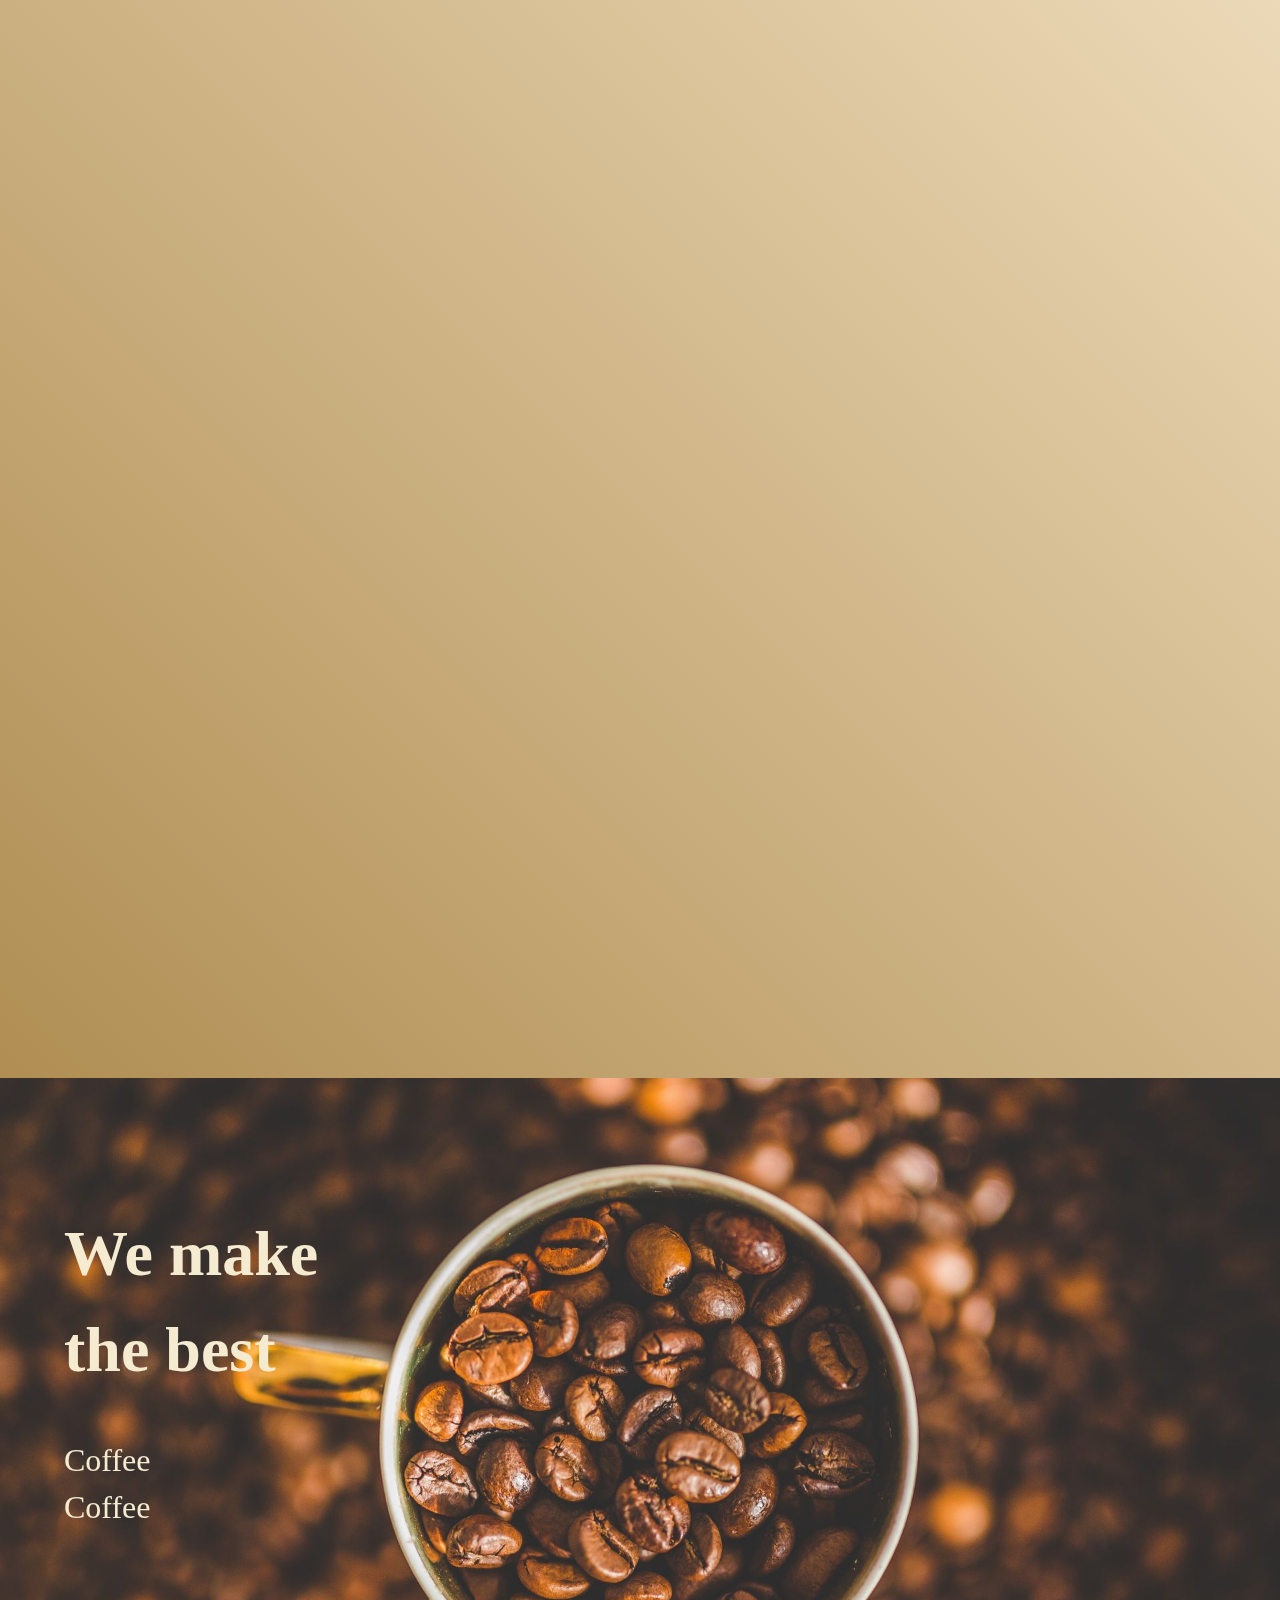
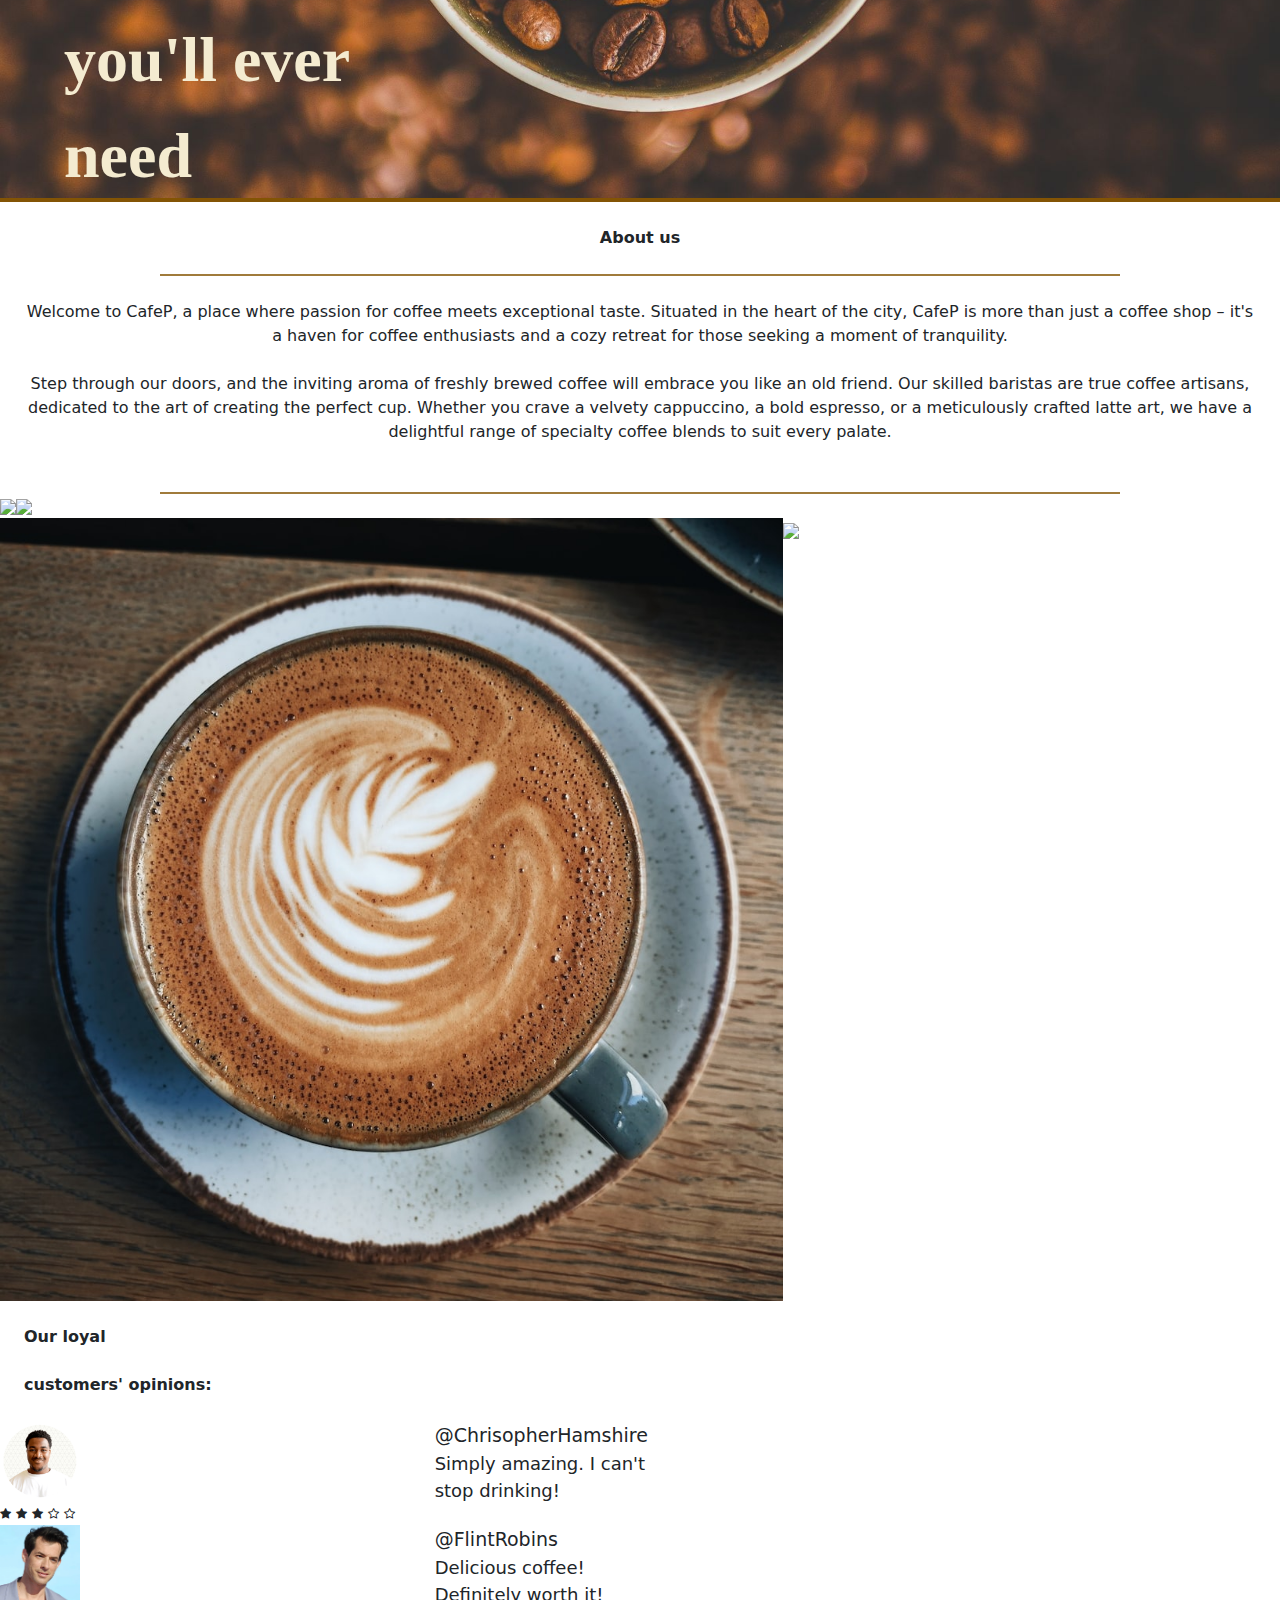
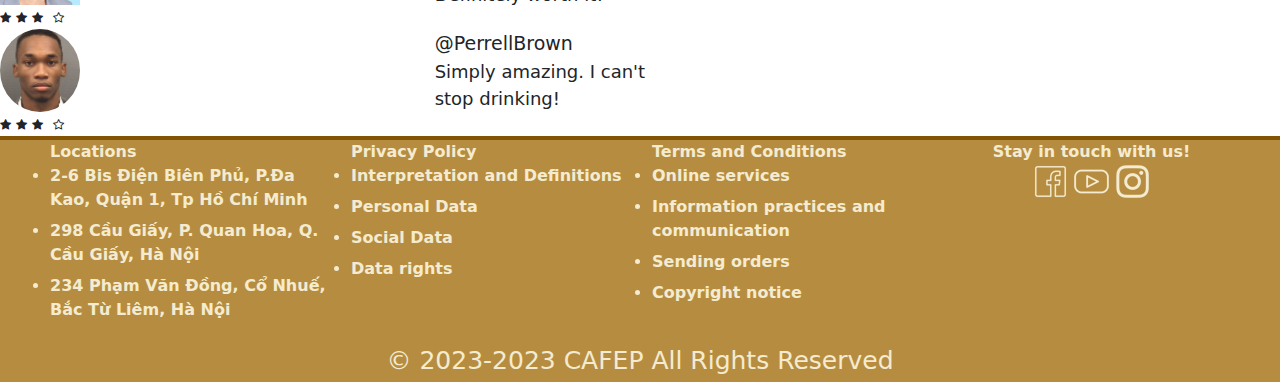
==== index.html @ 8367433a "Update index.html" ====
<!DOCTYPE html>
<html lang="en">
<head>
    <meta charset="UTF-8">
    <meta name="viewport" content="width=device-width, initial-scale=1.0">
    <link href="https://cdn.jsdelivr.net/npm/bootstrap@5.3.0/dist/css/bootstrap.min.css" rel="stylesheet" integrity="sha384-9ndCyUaIbzAi2FUVXJi0CjmCapSmO7SnpJef0486qhLnuZ2cdeRhO02iuK6FUUVM" crossorigin="anonymous">
    <link rel="stylesheet" href="https://cdn.jsdelivr.net/npm/bootstrap@5.0.0/dist/css/bootstrap.min.css">
    <link rel="stylesheet" href="style.css">
    <link rel="stylesheet" href="https://cdnjs.cloudflare.com/ajax/libs/font-awesome/4.7.0/css/font-awesome.min.css">
    <title>Document</title>
</head>
<body>
    <script src="https://cdn.jsdelivr.net/npm/bootstrap@5.3.0/dist/js/bootstrap.bundle.min.js" integrity="sha384-geWF76RCwLtnZ8qwWowPQNguL3RmwHVBC9FhGdlKrxdiJJigb/j/68SIy3Te4Bkz" crossorigin="anonymous"></script>
    <img src="images/angryimg.png" id="bg">
    <nav class="navbar navbar-expand-lg" style="font-family:Arial, Helvetica, sans-serif">
        <div class="container-fluid">
          <a class="navbar-brand" href="#"><img class="img-fluid" src="images\navlogo.png" style="margin-left:-15px;"></a>
          <button class="navbar-toggler" type="button" data-bs-toggle="collapse" data-bs-target="#navbarSupportedContent" aria-controls="navbarSupportedContent" aria-expanded="false" aria-label="Toggle navigation" style="box-shadow:none;">
            <span><img class="img-fluid" src="images\showmore.png"></span> 
          </button>
          <div class="collapse navbar-collapse" id="navbarSupportedContent">
            <ul class="navbar-nav me-auto mb-2 mb-lg-0">
              <li class="nav-item">
                <a class="nav-link active fw-semibold" aria-current="page" href="#" style="color:#F4EBD0">Home</a>
              </li>
              <li class="nav-item dropdown">
                <a style="color:#F4EBD0" class="nav-link dropdown-toggle active fw-semibold" href="#" role="button" data-bs-toggle="dropdown" aria-expanded="false">
                  Menu
                </a>
                <ul class="dropdown-menu" style="background-color:#B68D40;">
                  <li><a class="dropdown-item fw-semibold" href="#" style="color:#F4EBD0">Coffee</a></li>
                  <li><a class="dropdown-item fw-semibold" href="#" style="color:#F4EBD0">Juice</a></li>
                  <li><a class="dropdown-item fw-semibold" href="#" style="color:#F4EBD0">Bread</a></li>
                  <li><a class="dropdown-item fw-semibold" href="#" style="color:#F4EBD0">Dessert</a></li>
                </ul>
              </li>
              <li class="nav-item">
                <a class="nav-link active fw-semibold" aria-current="page" href="#" style="color:#F4EBD0">App</a>
              </li>
              <li class="nav-item">
                <a class="nav-link active fw-semibold" aria-current="page" href="#" style="color:#cffcc1">Charity</a>
              </li>
              <li class="nav-item">
                <a class="nav-link active fw-semibold" aria-current="page" href="#" style="color:#F4EBD0">Account</a>
              </li>
            </ul>
            <form class="d-flex" role="search">
              <input class="form-control me-2 mw-100" style="background-color:#F4EBD0;" type="search" placeholder="Search for drinks, juice, ..." aria-label="Search">
              <button class="btn fw-semibold" style="background-color:#D6AD60;" type="submit">Go </button>
            </form>
          </div>
        </div>
    </nav>
    <div>
      <div id="carouselExampleAutoplaying" style="border-bottom-color:#835404;border-bottom-width:4px;border-bottom-style:solid;z-index:2;margin-top:-6%" class="carousel carousel-fade slide mx-auto" data-bs-ride="carousel">
        <div class="carousel-inner position-relative">
          <div class="position-absolute fw-bold" style="margin-top:10%;;margin-bottom:10px;margin-left:5%;font-family:'Times New Roman', Times, serif;font-size:5vw;color:#F4EBD0;z-index:2">
              <div>We make</div>
              <div style="margin-bottom:15%">the best</div>    
                <div class="coffeetext">
                  <h2>Coffee</h2>
                  <h2>Coffee</h2>
                </div>
              <div style="margin-top:30%;">you'll ever</div>
              <div>need</div>     
          </div>
          <div class="carousel-item active">
            <img src="images\coffee1.jpg" class="d-block w-100">
          </div>
          <div class="carousel-item">
            <img src="images\coffee2.jpg" class="d-block w-100">
          </div>
          <div class="carousel-item">
            <img src="images\coffee3.jpg" class="d-block w-100">
          </div>
          <div class="carousel-item">
            <img src="images\coffee4.jpg" class="d-block w-100">
          </div>
        </div>
        <button class="carousel-control-prev" style="visibility:hidden;" type="button" data-bs-target="#carouselExampleAutoplaying" data-bs-slide="prev">
          <span class="carousel-control-prev-icon" aria-hidden="true"></span>
          <span class="visually-hidden">Previous</span>
        </button>
        <button class="carousel-control-next" style="visibility:hidden;" type="button" data-bs-target="#carouselExampleAutoplaying" data-bs-slide="next">
          <span class="carousel-control-next-icon" aria-hidden="true"></span>
          <span class="visually-hidden">Next</span>
        </button>
      </div>
      <div class="introrow">
          <div class="introtext">
            <div class="m-4 fw-semibold text-center introaboutheader">About us</div>
            <div class="w-75 mx-auto" style="background-color:#a07b3b;height:2px;"></div>
            <div class="m-4 text-center introabouttext"> 
              Welcome to CafeP, a place where passion for coffee meets exceptional taste. Situated in the heart of the city, CafeP is more than just a coffee shop – it's a haven for coffee enthusiasts and a cozy retreat for those seeking a moment of tranquility.<br><br>
              Step through our doors, and the inviting aroma of freshly brewed coffee will embrace you like an old friend. Our skilled baristas are true coffee artisans, dedicated to the art of creating the perfect cup. Whether you crave a velvety cappuccino, a bold espresso, or a meticulously crafted latte art, we have a delightful range of specialty coffee blends to suit every palate.<br><br>
            </div>
            <div class="w-75 mx-auto" style="background-color:#a07b3b;height:2px;"></div>
          </div>
          <div class="radio-btns" role="radiogroup">
            <div class="radiorow">
              <div style="display:flex;flex-direction:row;">
                <div class="radio-btns__btn" role="radio" aria-checked="false" tabindex="-1" aria-label="Select image one">
                  <img src="https://www.acouplecooks.com/wp-content/uploads/2021/08/Cafe-Au-Lait-001s.jpg">
                </div>    
                <div class="radio-btns__btn" role="radio" aria-checked="false" tabindex="-1" aria-label="Select image two">
                  <img src="https://soomfoods.com/cdn/shop/articles/20220922180225-blog-20post-20template-20-3_1600x.jpg?v=1686597183" style="width:783px">
                </div>
              </div>
              <div style="display:flex;flex-direction:row;">
                 <div class="radio-btns__btn" role="radio" aria-checked="false" tabindex="-1" aria-label="Select image three">
                  <img src="images\coffee10.png" style="width:783px">
                </div>
                <div class="radio-btns__btn" role="radio" aria-checked="false" tabindex="-1" aria-label="Select image one">
                  <img src="https://media-cdn.tripadvisor.com/media/photo-m/1280/13/96/14/c6/photo0jpg.jpg" style="width:783px">
                </div>
              </div>
            </div>
          </div>  
      </div>
      <div class="reviews">
        <div class="m-4 fw-semibold text-start reviewheader">Our loyal</div>
        <div class="m-4 fw-semibold text-start reviewheader">customers' opinions:</div>
        <div class="reviewexampletab">
          <div class="reviewexample">
            <div class="row">
              <div class="col-4">
                <img src="images/pfp1.png" style="width:80px;">
                <div>
                  <span class="fa fa-star checked" style="font-size:12px;"></span>
                  <span class="fa fa-star checked" style="font-size:12px;"></span>
                  <span class="fa fa-star checked" style="font-size:12px;"></span>
                  <span class="fa fa-star-o" style="font-size:12px;"></span>
                  <span class="fa fa-star-o" style="font-size:12px;"></span>
                  <div class="fw-bold"></div>
                </div>
              </div>
              <div class="col-5">
                <div style="font-size:19px;">@ChrisopherHamshire</div>
                <div style="font-size:18px;">Simply amazing. I can't</div>
                <div style="font-size:18px;"> stop drinking!</div>
              </div>
            </div>
          </div>
          <div class="reviewexample">
            <div class="row">
              <div class="col-4">
                <img src="images/pfp3.webp" style="width:80px;">
                <div>
                  <span class="fa fa-star checked" style="font-size:12px;"></span>
                  <span class="fa fa-star checked" style="font-size:12px;"></span>
                  <span class="fa fa-star checked" style="font-size:12px;"></span>
                  <span class="fa fa-star-checked" style="font-size:12px;"></span>
                  <span class="fa fa-star-o" style="font-size:12px;"></span>
                  <div class="fw-bold"></div>
                </div>
              </div>
              <div class="col-5">
                <div style="font-size:19px;">@FlintRobins</div>
                <div style="font-size:18px;">Delicious coffee!</div>
                <div style="font-size:18px;">Definitely worth it!</div>
              </div>
            </div>
          </div>
          <div class="reviewexample">
            <div class="row">
              <div class="col-4">
                <img src="images/pfp2.png" class="rounded-circle" style="width:80px;">
                <div>
                  <span class="fa fa-star checked" style="font-size:12px;"></span>
                  <span class="fa fa-star checked" style="font-size:12px;"></span>
                  <span class="fa fa-star checked" style="font-size:12px;"></span>
                  <span class="fa fa-star-checked" style="font-size:12px;"></span>
                  <span class="fa fa-star-o" style="font-size:12px;"></span>
                  <div class="fw-bold"></div>
                </div>
              </div>
              <div class="col-5">
                <div style="font-size:19px;">@PerrellBrown</div>
                <div style="font-size:18px;">Simply amazing. I can't</div>
                <div style="font-size:18px;"> stop drinking!</div>
              </div>
            </div>
          </div>
        </div>       
      </div>
    </div>
    <footer style="border-top-color:#835404;border-top-width:4px;border-top-style:solid;padding:0 50px 0px;color:#F4EBD0;margin-top:auto;background-color:#B68D40;">
      <div class="row fw-semibold">
            <div class="col-sm-3 col-md-3">
                <div class="footerheader">Locations</div>
                <div class="footertext">
                    <li>2-6 Bis Điện Biên Phủ, P.Đa Kao, Quận 1, Tp Hồ Chí Minh</li>
                    <li style="margin-top:7px;">298 Cầu Giấy, P. Quan Hoa, Q. Cầu Giấy, Hà Nội</li>
                    <li style="margin-top:7px;">234 Phạm Văn Đồng, Cổ Nhuế, Bắc Từ Liêm, Hà Nội</li>
                </div>
            </div>
            <div class="col-sm-3 col-md-3">
                <div>
                    <div class="footerheader">Privacy Policy</div> 
                    <div class="footertext">
                        <li>Interpretation and Definitions</li>
                        <li style="margin-top:7px;">Personal Data</li>
                        <li style="margin-top:7px;">Social Data</li>
                        <li style="margin-top:7px;">Data rights</li>
                    </div>
                </div>
            </div>
            <div class="col-sm-3 col-md-3">
                <div class="footerheader">Terms and Conditions</div>
                <div class="footertext">
                  <li>Online services</li>
                  <li style="margin-top:7px;">Information practices and communication</li>
                  <li style="margin-top:7px;">Sending orders</li>
                  <li style="margin-top:7px;">Copyright notice</li>
                </div>
            </div>
            <div class="col-sm-3 col-md-3 text-center">
                <div class="footerheader" id="socials">Stay in touch with us!</div> 
                <div class="socialicons">
                  <a href="#"><img src="images\facebook.png"></a>
                  <a href="#"><img src="images\youtube.png"></a>
                  <a href="#"><img src="images\instagram.png">     </a>             
                </div>
            </div>
      </div>
      <div class="text-center footerheader" style="height:40px;margin-top:20px;font-size:25px;">
        © 2023-2023 CAFEP All Rights Reserved
      </div>
    </footer>
</body>
</html>
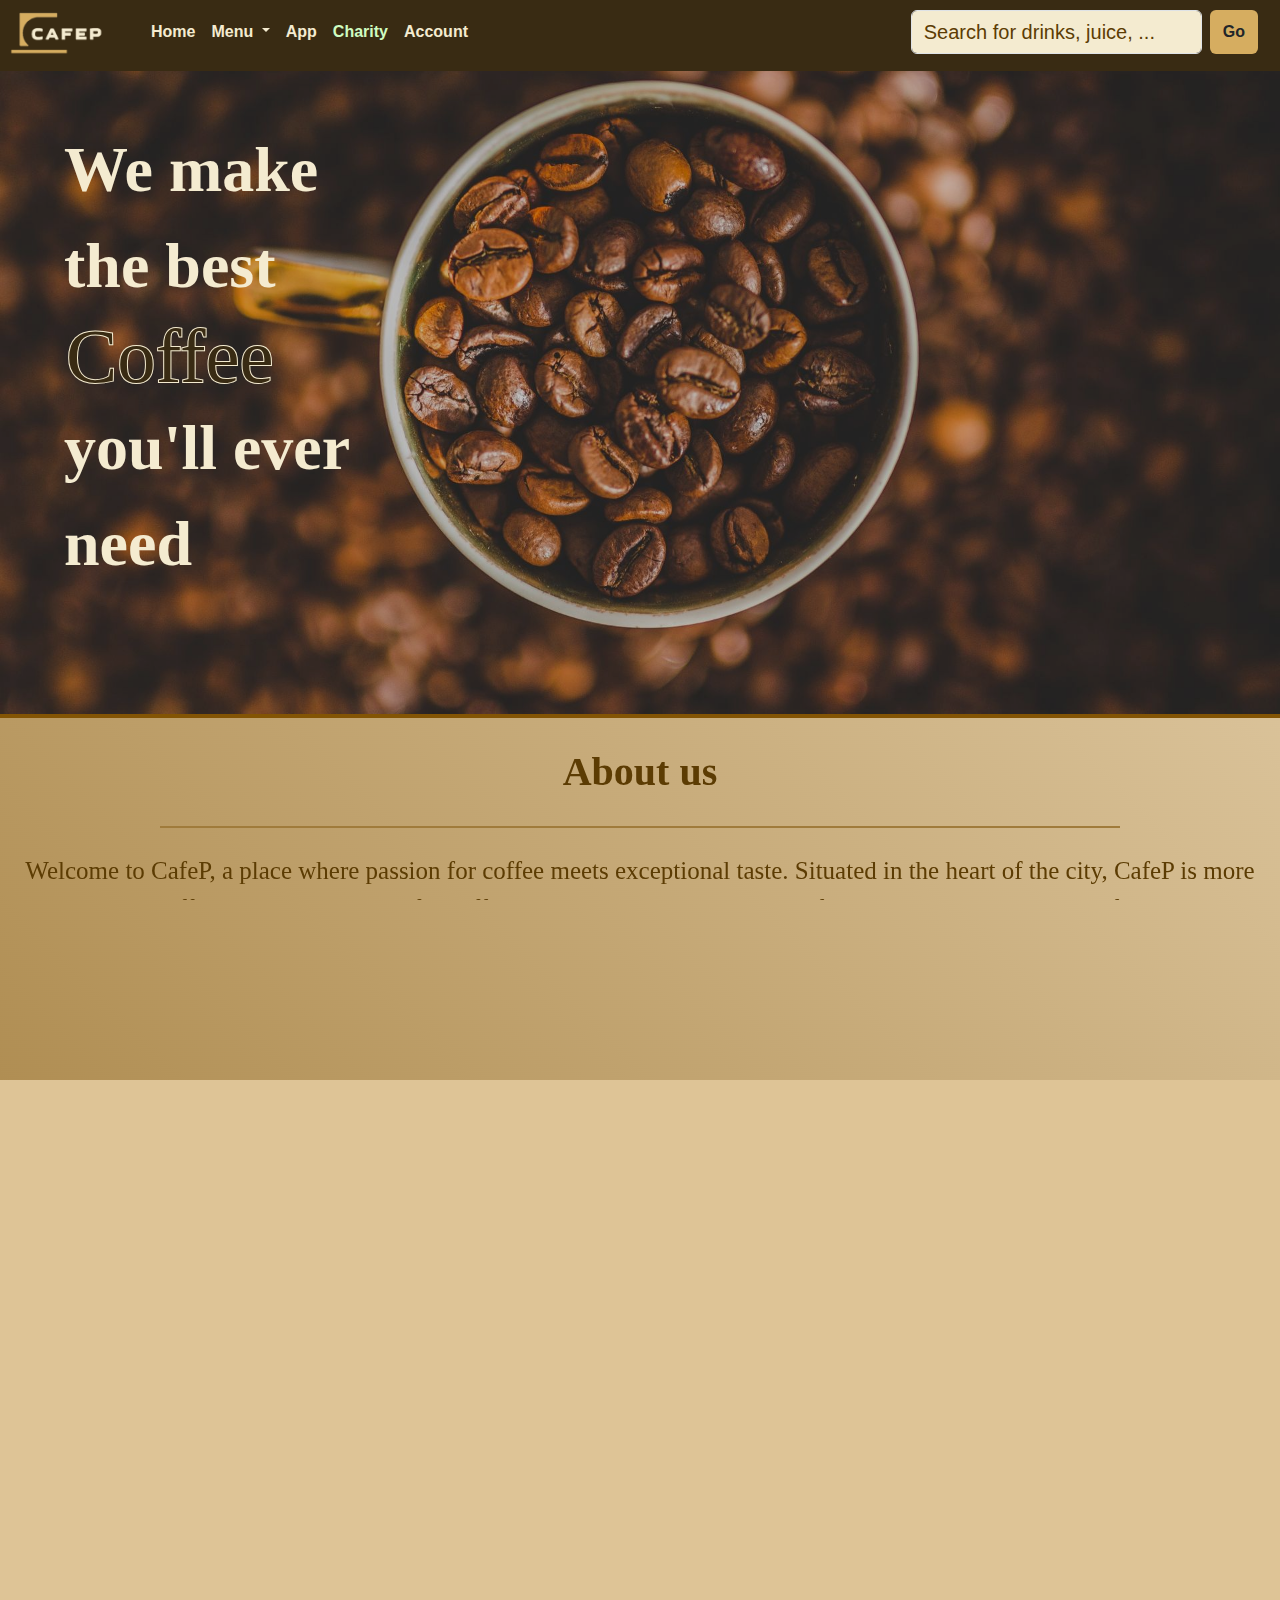
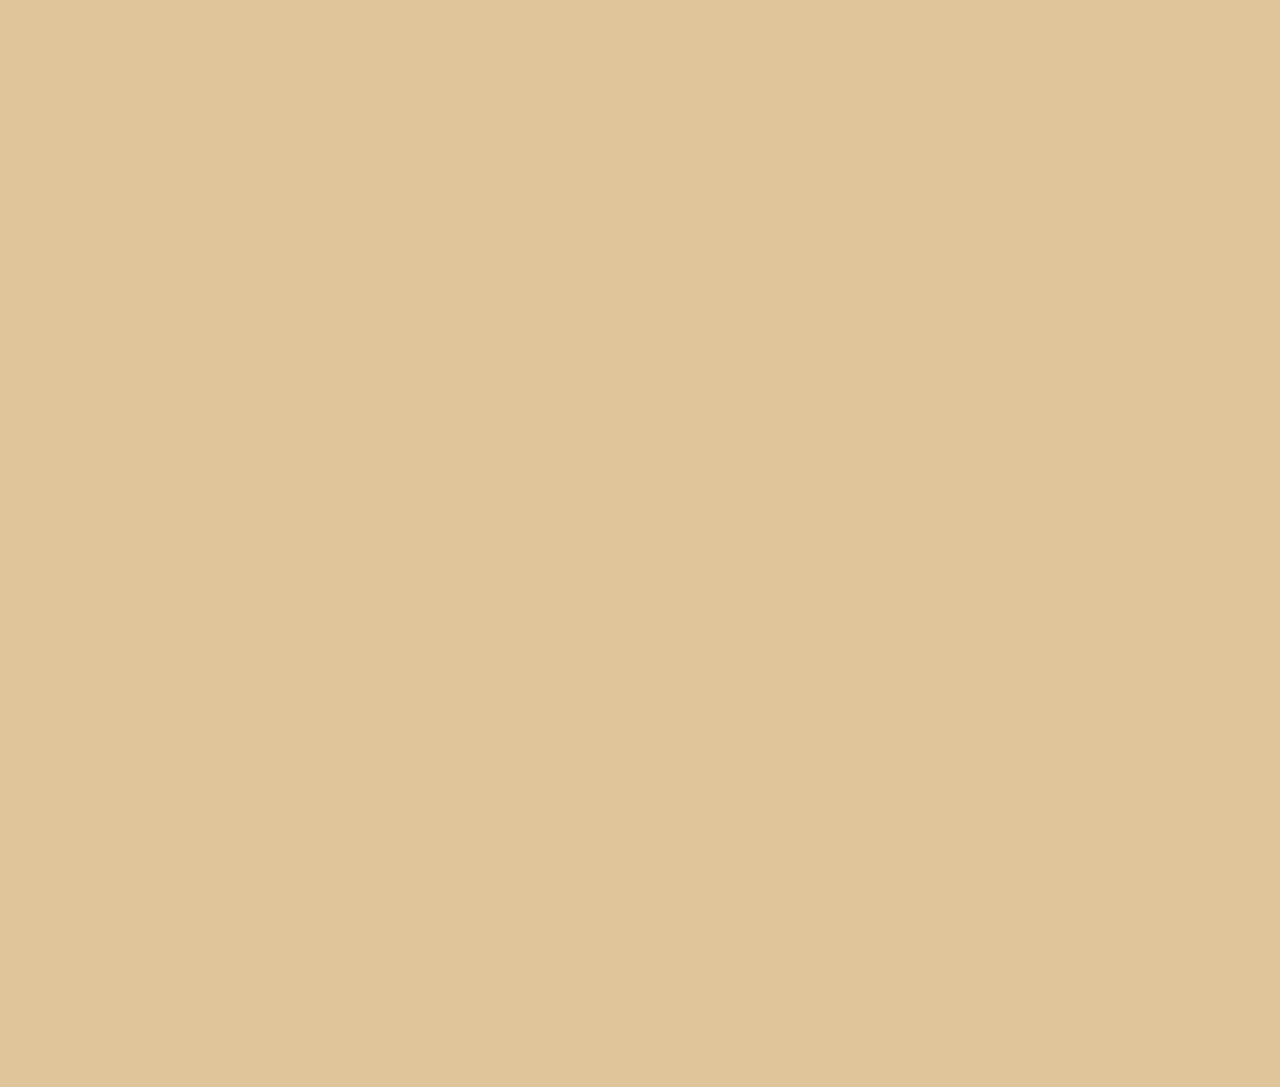
==== commit 59ffde5f: "modified index.html and style.css" ====
--- a/index.html
+++ b/index.html
@@ -118,70 +118,98 @@
           </div>  
       </div>
       <div class="reviews">
-        <div class="m-4 fw-semibold text-start reviewheader">Our loyal</div>
-        <div class="m-4 fw-semibold text-start reviewheader">customers' opinions:</div>
-        <div class="reviewexampletab">
-          <div class="reviewexample">
+        <div class="m-4 mb-5 fw-semibold text-center reviewheader">Our loyal customers' opinions:</div>
+        <div class="row gx-5 ms-3 me-3 gy-3">
+          <div class="col-sm-4">
+            <div class="reviewexample">
+              <div class="row">
+                <div class="col-3 text-center">
+                  <img src="images/pfp1.png" class="rounded-cirlce img-fluid">
+                  <div>
+                    <span class="fa fa-star checked" style="font-size:12px;"></span>
+                    <span class="fa fa-star checked" style="font-size:12px;"></span>
+                    <span class="fa fa-star checked" style="font-size:12px;"></span>
+                    <span class="fa fa-star-o" style="font-size:12px;"></span>
+                    <span class="fa fa-star-o" style="font-size:12px;"></span>
+                    <div class="fw-bold"></div>
+                  </div>
+                </div>
+                <div class="col-9 me-auto reviewinfo">
+                  <div class="font-size:19px;">@ChrisopherHamshire</div>
+                  <div style="font-size:18px;">Simply amazing. I can't stop drinking!</div>
+                </div>
+              </div>
+            </div>
+          </div>
+          <div class="col-sm-4">
+            <div class="reviewexample">
+              <div class="row">
+                <div class="col-3 text-center">
+                  <img src="images/pfp3.webp" class="rounded-circle img-fluid" style="width:80px;">
+                  <div>
+                    <span class="fa fa-star checked" style="font-size:12px;"></span>
+                    <span class="fa fa-star checked" style="font-size:12px;"></span>
+                    <span class="fa fa-star checked" style="font-size:12px;"></span>
+                    <span class="fa fa-star checked" style="font-size:12px;"></span>
+                    <span class="fa fa-star-o" style="font-size:12px;"></span>
+                    <div class="fw-bold"></div>
+                  </div>
+                </div>
+                <div class="col-9 me-auto reviewinfo">
+                  <div style="font-size:19px;">@FlintRobins</div>
+                  <div style="font-size:18px;">Delicious coffee! Definitely worth it!</div>
+                </div>
+              </div>
+            </div>
+          </div>
+          <div class="col-sm-4">
+            <div class="reviewexample">
+              <div class="row">
+                <div class="col-3 text-center">
+                  <img src="images/pfp2.png" class="rounded-circle img-fluid" style="width:80px;">
+                  <div>
+                    <span class="fa fa-star checked" style="font-size:12px;"></span>
+                    <span class="fa fa-star checked" style="font-size:12px;"></span>
+                    <span class="fa fa-star checked" style="font-size:12px;"></span>
+                    <span class="fa fa-star checked" style="font-size:12px;"></span>
+                    <span class="fa fa-star-o" style="font-size:12px;"></span>
+                    <div class="fw-bold"></div>
+                  </div>
+                </div>
+                <div class="col-9 me-auto reviewinfo">
+                  <div style="font-size:19px;">@PerrellBrown</div>
+                  <div style="font-size:18px;">Everything is top notch.</div>
+                </div>
+              </div>
+            </div>
+          </div> 
+          <div style="width:80%" class="text-center mx-auto mt-5 mb-5 rating">
+            <div class="fw-bold mb-3 ratingheader">What about you?:</div>
             <div class="row">
-              <div class="col-4">
-                <img src="images/pfp1.png" style="width:80px;">
-                <div>
-                  <span class="fa fa-star checked" style="font-size:12px;"></span>
-                  <span class="fa fa-star checked" style="font-size:12px;"></span>
-                  <span class="fa fa-star checked" style="font-size:12px;"></span>
-                  <span class="fa fa-star-o" style="font-size:12px;"></span>
-                  <span class="fa fa-star-o" style="font-size:12px;"></span>
-                  <div class="fw-bold"></div>
-                </div>
-              </div>
-              <div class="col-5">
-                <div style="font-size:19px;">@ChrisopherHamshire</div>
-                <div style="font-size:18px;">Simply amazing. I can't</div>
-                <div style="font-size:18px;"> stop drinking!</div>
-              </div>
-            </div>
-          </div>
-          <div class="reviewexample">
-            <div class="row">
-              <div class="col-4">
-                <img src="images/pfp3.webp" style="width:80px;">
-                <div>
-                  <span class="fa fa-star checked" style="font-size:12px;"></span>
-                  <span class="fa fa-star checked" style="font-size:12px;"></span>
-                  <span class="fa fa-star checked" style="font-size:12px;"></span>
-                  <span class="fa fa-star-checked" style="font-size:12px;"></span>
-                  <span class="fa fa-star-o" style="font-size:12px;"></span>
-                  <div class="fw-bold"></div>
-                </div>
-              </div>
-              <div class="col-5">
-                <div style="font-size:19px;">@FlintRobins</div>
-                <div style="font-size:18px;">Delicious coffee!</div>
-                <div style="font-size:18px;">Definitely worth it!</div>
-              </div>
-            </div>
-          </div>
-          <div class="reviewexample">
-            <div class="row">
-              <div class="col-4">
-                <img src="images/pfp2.png" class="rounded-circle" style="width:80px;">
-                <div>
-                  <span class="fa fa-star checked" style="font-size:12px;"></span>
-                  <span class="fa fa-star checked" style="font-size:12px;"></span>
-                  <span class="fa fa-star checked" style="font-size:12px;"></span>
-                  <span class="fa fa-star-checked" style="font-size:12px;"></span>
-                  <span class="fa fa-star-o" style="font-size:12px;"></span>
-                  <div class="fw-bold"></div>
-                </div>
-              </div>
-              <div class="col-5">
-                <div style="font-size:19px;">@PerrellBrown</div>
-                <div style="font-size:18px;">Simply amazing. I can't</div>
-                <div style="font-size:18px;"> stop drinking!</div>
+              <div class="col-sm-9">
+                <div class="mb-3 ratingcontainer">
+                  <input type="username" style="height:43px" placeholder="Username (no signup required)" class="mx-auto form-control" id="UseranmeInput">
+                </div>
+                <div class="mb-3 ratingcontainer">
+                  <textarea style="height:104px;" placeholder="Write your feelings about CafeP here (If you want to)" class="mx-auto form-control" id="ReviewTextArea" rows="3"></textarea>
+                </div>
+              </div>
+              <div class="col-sm-3 bg-white rounded border border-2 border-light-suble ratingcontainer" style="height:163px;">
+                <div class="mt-3" style="font-size:20px;color:#5c3c03;">Your star rating:</div>
+                <span class="fa fa-star checked" style="font-size:18px;"></span>
+                <span class="fa fa-star checked" style="font-size:18px;"></span>
+                <span class="fa fa-star checked" style="font-size:18px;"></span>
+                <span class="fa fa-star checked" style="font-size:18px;"></span>
+                <span class="fa fa-star checked" style="font-size:18px;"></span>
+                <div class="w-100 mt-2"></div>
+                <button type="button" style="width:60%" class="btn btn-primary btn-lg submitBtn">Submit</button>
               </div>
             </div>
           </div>
         </div>       
+      </div>
+      <div class="recomend mt-5">
+        <img src="images\coffee11.webp" style="width:100%;">
       </div>
     </div>
     <footer style="border-top-color:#835404;border-top-width:4px;border-top-style:solid;padding:0 50px 0px;color:#F4EBD0;margin-top:auto;background-color:#B68D40;">
@@ -219,7 +247,7 @@
                 <div class="socialicons">
                   <a href="#"><img src="images\facebook.png"></a>
                   <a href="#"><img src="images\youtube.png"></a>
-                  <a href="#"><img src="images\instagram.png">     </a>             
+                  <a href="#"><img src="images\instagram.png"></a>             
                 </div>
             </div>
       </div>
--- a/style.css
+++ b/style.css
@@ -0,0 +1,336 @@
+@import url('https://fonts.googleapis.com/css?family=Roboto:700');
+
+@import url("https://fonts.googleapis.com/css?family=Poppins:100,200,300,400,500,600,700,800,900");
+
+html,body
+{
+    width: 100%;
+    height: 100%;
+    margin: 0px;
+    padding: 0px;
+    overflow-x: hidden; 
+    font-family:'Times New Roman', Times, serif;
+}
+
+body{
+  width:1280px;
+  height:100%;
+  overflow-x:hidden;
+  background-color:#dec496;
+  width:auto;
+  display:flex;
+  flex-direction:column;
+}
+
+.navbar{
+  z-index:3;
+  background-color:#392b13;
+  padding:10px;
+  margin-top:-8px;
+  width:100%;
+}
+
+#bg {
+  position: fixed; 
+  top: 0; 
+  left: 0; 
+  z-index:-1;
+  min-width: 100%;
+  min-height: 100%;
+}
+
+/* TopPage */
+
+.dropdown-menu{
+    animation: 0.5s slidedown
+}
+
+.dropdown-menu a:hover{
+  color:#392b13 !important;
+  background-color:transparent;
+}
+
+.coffeetext {
+  position: relative;
+  position: absolute;
+  left:37%;
+}
+
+.coffeetext h2 {
+  color: #fff;
+  font-size: 6vw;
+  position: absolute;
+  transform: translate(-50%, -50%);
+}
+
+.coffeetext h2:nth-child(1) {
+  color: transparent;
+  -webkit-text-stroke: 2px #F4EBD0;
+}
+
+.coffeetext h2:nth-child(2) {
+  color:#392b13;
+  animation: animate 1.5s ease-in-out infinite;
+}
+
+@keyframes animate {
+  0%,
+  100% {
+    clip-path: polygon(
+      0% 45%,
+      16% 44%,
+      33% 50%,
+      54% 60%,
+      70% 61%,
+      84% 59%,
+      100% 52%,
+      100% 100%,
+      0% 100%
+    );
+  }
+
+  50% {
+    clip-path: polygon(
+      0% 60%,
+      15% 65%,
+      34% 66%,
+      51% 62%,
+      67% 50%,
+      84% 45%,
+      100% 46%,
+      100% 100%,
+      0% 100%
+    );
+  }
+}
+
+@keyframes slidedown {
+    from {
+        transform: translateY(-5%);
+    }
+    to {
+        transform: translateY(0);
+    }
+}
+
+.carousel-item:after {
+  content:"";
+  display:block;
+  position:absolute;
+  top:0;
+  bottom:0;
+  left:0;
+  right:0;
+  background:rgba(0, 0, 0, 0.229);
+}
+
+/* MidPage */
+
+.introrow{
+  margin-top:2;
+  margin-bottom:5%;
+  width:100%;
+  display:flex;
+  flex-direction:row;
+}
+
+.introabouttext{
+  font-size:25px;
+}
+
+.introaboutheader{
+  font-size:40px;
+  color:#5c3c03;
+}
+
+.radiorow{
+  display:flex;
+  flex-direction:column;
+  width:100%;
+}
+
+.introtext{
+  width:50%;
+  color:#5c3c03;
+  height:auto;
+}
+
+.radio-btns {
+  display: flex;
+  width:38%;
+  margin-top:3%;
+  margin-left:6%;
+  box-shadow: 0px 0px 100px 5px #835404;
+  margin-bottom:auto;
+  grid-template-columns: repeat(3, 100px);
+}
+
+.radio-btns:hover .radio-btns__btn:not(:hover) {
+  filter: grayscale(80%);
+  opacity: 0.75;
+}
+
+.radio-btns:hover .radio-btns__btn:not(:hover)::after {
+  background-color: rgba(#000, 0.5);
+}
+
+.radio-btns__btn {
+  position: relative;
+  cursor: pointer;
+  transition: .3s;
+}
+
+.radio-btns__btn:after {
+  content:"";
+  display:block;
+  position:absolute;
+  top:0;
+  bottom:0;
+  left:0;
+  right:0;
+  background:#392b1323;
+}
+
+.radio-btns__btn::after {
+  content: '';
+  position: absolute;
+  top: 0;
+  left: 0;
+  width: 100%;
+  height: 100%;
+  background-color: rgba(#000, 0);
+  transition: .3s;
+}
+
+.radio-btns__btn img {
+  display: inline-block;
+  width: 100%;
+  max-width: 100%;
+}
+
+.reviewheader{
+  font-size:40px;
+  color:#5c3c03;
+}
+
+.reviewexample{
+  width:100%;
+  padding:15px;
+  font-size:20px;
+  background-color:#ffffff;
+  flex-wrap:nowrap;
+  box-shadow:rgb(165, 110, 42) 5px 5px 20px 5px;
+  color:rgb(165, 110, 42);
+  border-radius:10px;
+}
+
+.checked{
+  color:rgb(240, 168, 35);
+}
+
+.ratingheader{
+  font-size:40px;
+  color:#5c3c03;
+}
+
+.ratingcontainer{
+  box-shadow:rgb(165, 110, 42) 5px 5px 20px 5px;
+}
+
+.form-control{
+  font-size:20px;
+  color:#5c3c03 !important;
+}
+
+.form-control::placeholder {
+  color:#5c3c03; ;
+}
+
+.btn-primary, .btn-primary:hover, .btn-primary:active, .btn-primary:visited {
+  background-color:#B68D40 !important;
+}
+
+/* BottomPage */
+
+.footerheader{
+  padding:10px;
+  font-size:25px;
+  margin-left:-10px;
+}
+
+.footertext{
+  font-size:18px;
+  text-align:left;
+  list-style:none;
+  margin-top:5px;
+}
+
+
+
+/* MediaQuery */
+
+@media all and (max-width: 1404px) {
+  .introrow{
+    display:flex;
+    flex-direction:column;
+    width:100%;
+  }
+
+  .introtext{
+    width:100%;
+    margin-bottom:5%;
+  }
+  
+  .radiorow{
+    display:flex;
+    flex-direction:row;
+    width:100%;
+    border-top:solid #835404 5px;
+    border-bottom:solid #835404 5px;
+  }
+
+  .radio-btns{
+    width:100%;
+    margin-left:0;
+  }
+
+  .reviewheader, .ratingheader{
+    font-size:30px;
+  }
+
+  .reviewexample{
+    height:100%;
+  }
+}
+
+@media all and (max-width: 900px){
+  .footerheader{
+    font-size:16px;
+    margin-top:10px;
+  }
+
+  .footertext{
+    font-size:12px;
+  }
+
+  #socials, .socialicons{
+    text-align:left;
+  }
+
+  .reviewexample img{
+    display:none;
+  }
+  
+  .introabouttext{
+    font-size:20px;
+  }
+
+  .submitBtn{
+    font-size:12px;
+  }
+
+  .form-control{
+    font-size:16px;
+  }
+}
+
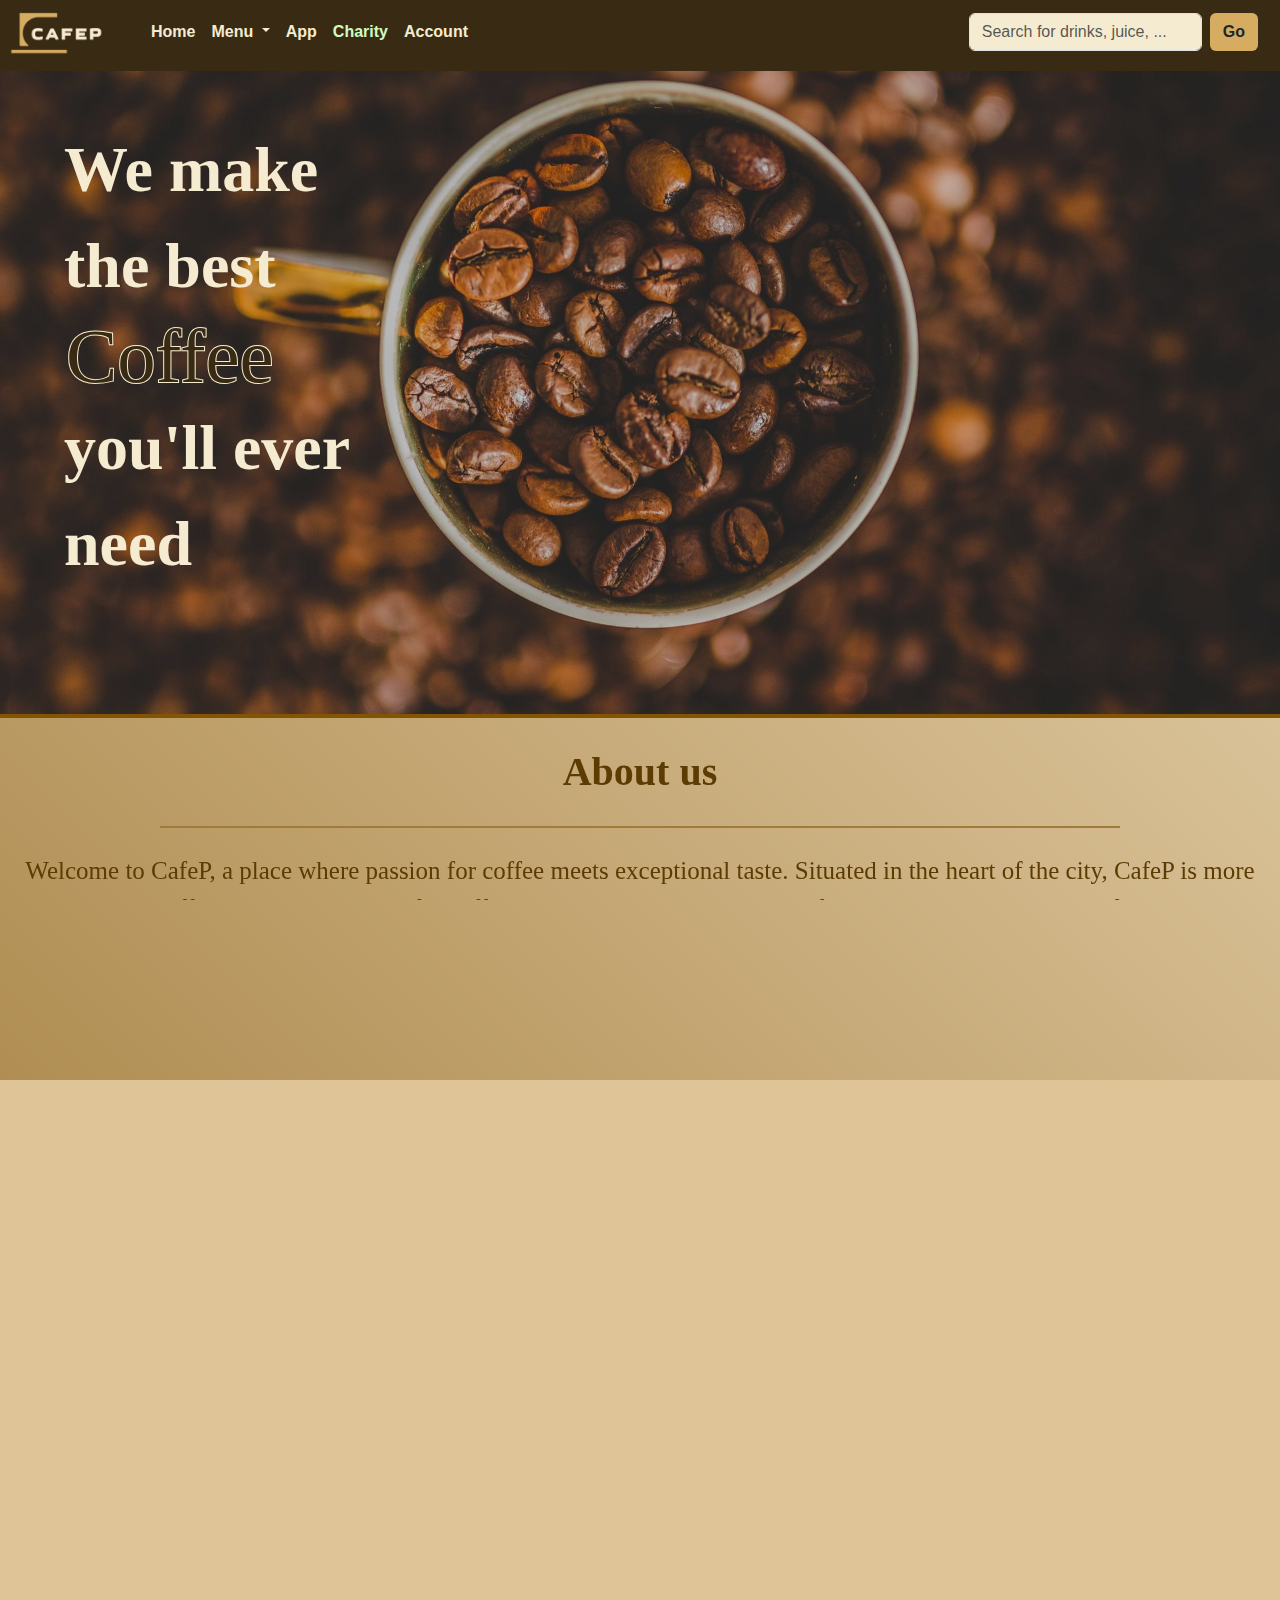
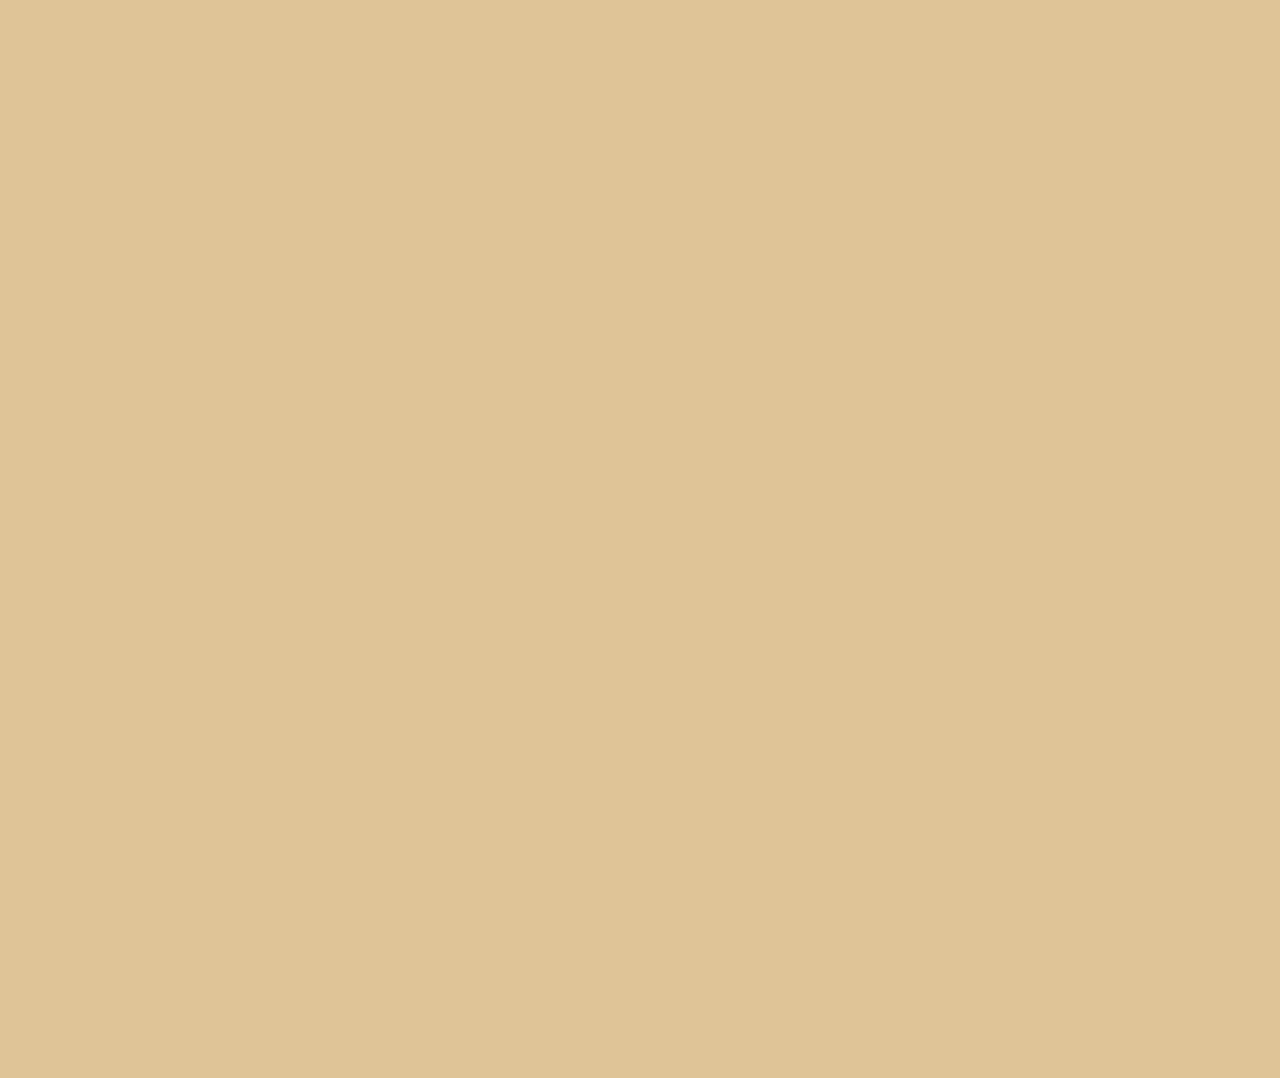
==== commit 2824f417: "more changes" ====
--- a/index.html
+++ b/index.html
@@ -188,10 +188,10 @@
             <div class="row">
               <div class="col-sm-9">
                 <div class="mb-3 ratingcontainer">
-                  <input type="username" style="height:43px" placeholder="Username (no signup required)" class="mx-auto form-control" id="UseranmeInput">
+                  <input type="username" style="height:43px" placeholder="Username (no signup required)" class="mx-auto form-control ratingform" id="UseranmeInput">
                 </div>
                 <div class="mb-3 ratingcontainer">
-                  <textarea style="height:104px;" placeholder="Write your feelings about CafeP here (If you want to)" class="mx-auto form-control" id="ReviewTextArea" rows="3"></textarea>
+                  <textarea style="height:104px;" placeholder="Write your feelings about CafeP here (If you want to)" class="mx-auto form-control ratingform" id="ReviewTextArea" rows="3"></textarea>
                 </div>
               </div>
               <div class="col-sm-3 bg-white rounded border border-2 border-light-suble ratingcontainer" style="height:163px;">
@@ -208,8 +208,8 @@
           </div>
         </div>       
       </div>
-      <div class="recomend mt-5">
-        <img src="images\coffee11.webp" style="width:100%;">
+      <div class="recommend mt-5" style="position:relative">
+        <img src="images\coffee11.webp" class="recommendimg" style="width:100%;border-top:solid #835404 5px;">
       </div>
     </div>
     <footer style="border-top-color:#835404;border-top-width:4px;border-top-style:solid;padding:0 50px 0px;color:#F4EBD0;margin-top:auto;background-color:#B68D40;">
@@ -251,7 +251,7 @@
                 </div>
             </div>
       </div>
-      <div class="text-center footerheader" style="height:40px;margin-top:20px;font-size:25px;">
+      <div class="text-center mb-3 copyrighttext">
         © 2023-2023 CAFEP All Rights Reserved
       </div>
     </footer>
--- a/style.css
+++ b/style.css
@@ -2,8 +2,7 @@
 
 @import url("https://fonts.googleapis.com/css?family=Poppins:100,200,300,400,500,600,700,800,900");
 
-html,body
-{
+html,body,header{
     width: 100%;
     height: 100%;
     margin: 0px;
@@ -237,12 +236,12 @@
   box-shadow:rgb(165, 110, 42) 5px 5px 20px 5px;
 }
 
-.form-control{
+.ratingform{
   font-size:20px;
   color:#5c3c03 !important;
 }
 
-.form-control::placeholder {
+.ratingform::placeholder {
   color:#5c3c03; ;
 }
 
@@ -265,7 +264,9 @@
   margin-top:5px;
 }
 
-
+.copyrighttext{
+  font-size:25px;
+}
 
 /* MediaQuery */
 
@@ -304,7 +305,7 @@
 }
 
 @media all and (max-width: 900px){
-  .footerheader{
+  .footerheader, .copyrighttext{
     font-size:16px;
     margin-top:10px;
   }
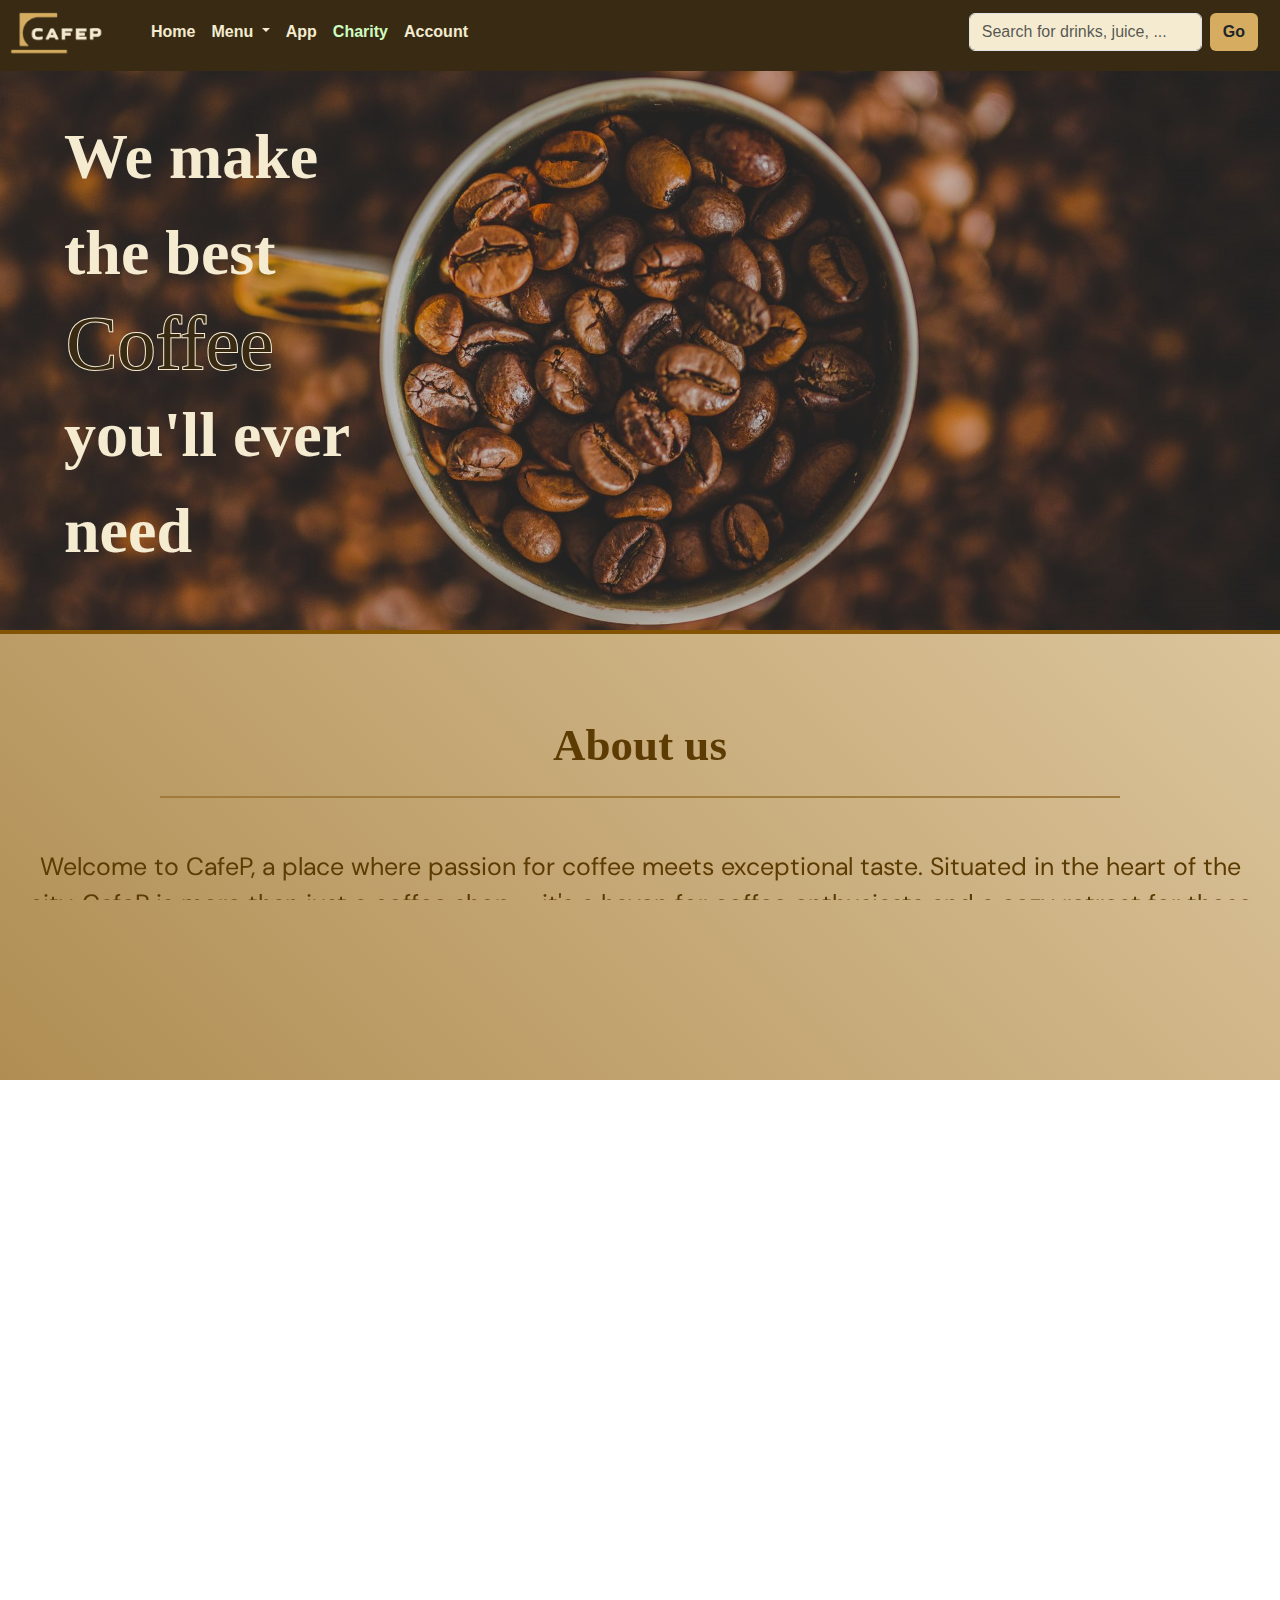
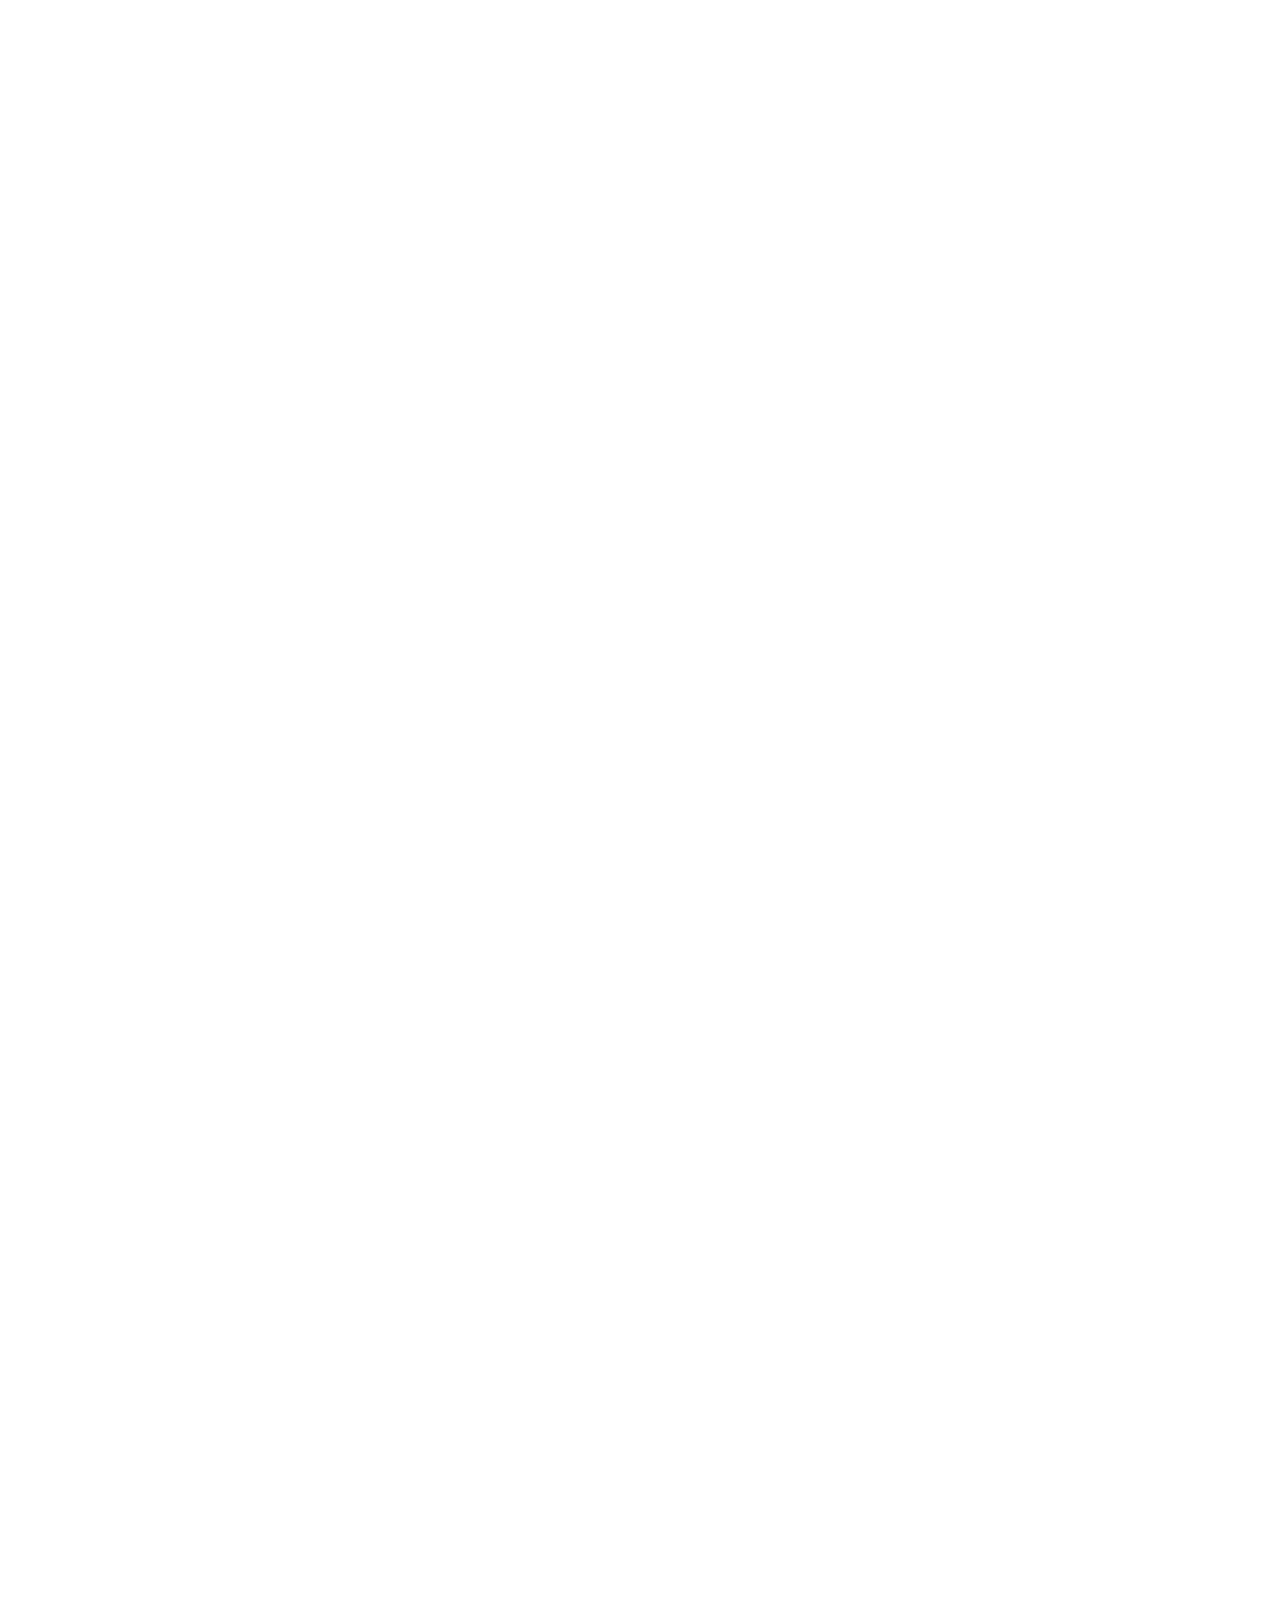
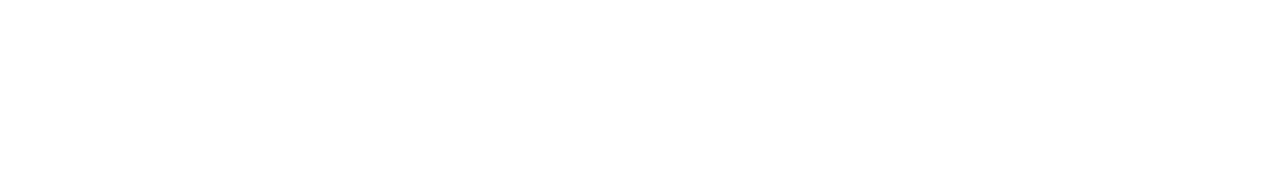
==== commit ce291f5b: "some changes" ====
--- a/index.html
+++ b/index.html
@@ -7,7 +7,7 @@
     <link rel="stylesheet" href="https://cdn.jsdelivr.net/npm/bootstrap@5.0.0/dist/css/bootstrap.min.css">
     <link rel="stylesheet" href="style.css">
     <link rel="stylesheet" href="https://cdnjs.cloudflare.com/ajax/libs/font-awesome/4.7.0/css/font-awesome.min.css">
-    <title>Document</title>
+    <title>coffeeshop</title>
 </head>
 <body>
     <script src="https://cdn.jsdelivr.net/npm/bootstrap@5.3.0/dist/js/bootstrap.bundle.min.js" integrity="sha384-geWF76RCwLtnZ8qwWowPQNguL3RmwHVBC9FhGdlKrxdiJJigb/j/68SIy3Te4Bkz" crossorigin="anonymous"></script>
@@ -52,9 +52,9 @@
         </div>
     </nav>
     <div>
-      <div id="carouselExampleAutoplaying" style="border-bottom-color:#835404;border-bottom-width:4px;border-bottom-style:solid;z-index:2;margin-top:-6%" class="carousel carousel-fade slide mx-auto" data-bs-ride="carousel">
+      <div id="carouselExampleAutoplaying" class="carousel carousel-fade slide mx-auto" data-bs-ride="carousel">
         <div class="carousel-inner position-relative">
-          <div class="position-absolute fw-bold" style="margin-top:10%;;margin-bottom:10px;margin-left:5%;font-family:'Times New Roman', Times, serif;font-size:5vw;color:#F4EBD0;z-index:2">
+          <div class="position-absolute fw-bold" style="margin-top:3%;margin-bottom:10px;margin-left:5%;font-family:'Times New Roman', Times, serif;font-size:5vw;color:#F4EBD0;z-index:2">
               <div>We make</div>
               <div style="margin-bottom:15%">the best</div>    
                 <div class="coffeetext">
@@ -87,44 +87,133 @@
         </button>
       </div>
       <div class="introrow">
-          <div class="introtext">
-            <div class="m-4 fw-semibold text-center introaboutheader">About us</div>
-            <div class="w-75 mx-auto" style="background-color:#a07b3b;height:2px;"></div>
-            <div class="m-4 text-center introabouttext"> 
-              Welcome to CafeP, a place where passion for coffee meets exceptional taste. Situated in the heart of the city, CafeP is more than just a coffee shop – it's a haven for coffee enthusiasts and a cozy retreat for those seeking a moment of tranquility.<br><br>
-              Step through our doors, and the inviting aroma of freshly brewed coffee will embrace you like an old friend. Our skilled baristas are true coffee artisans, dedicated to the art of creating the perfect cup. Whether you crave a velvety cappuccino, a bold espresso, or a meticulously crafted latte art, we have a delightful range of specialty coffee blends to suit every palate.<br><br>
-            </div>
-            <div class="w-75 mx-auto" style="background-color:#a07b3b;height:2px;"></div>
-          </div>
-          <div class="radio-btns" role="radiogroup">
-            <div class="radiorow">
-              <div style="display:flex;flex-direction:row;">
-                <div class="radio-btns__btn" role="radio" aria-checked="false" tabindex="-1" aria-label="Select image one">
-                  <img src="https://www.acouplecooks.com/wp-content/uploads/2021/08/Cafe-Au-Lait-001s.jpg">
-                </div>    
-                <div class="radio-btns__btn" role="radio" aria-checked="false" tabindex="-1" aria-label="Select image two">
-                  <img src="https://soomfoods.com/cdn/shop/articles/20220922180225-blog-20post-20template-20-3_1600x.jpg?v=1686597183" style="width:783px">
-                </div>
-              </div>
-              <div style="display:flex;flex-direction:row;">
-                 <div class="radio-btns__btn" role="radio" aria-checked="false" tabindex="-1" aria-label="Select image three">
-                  <img src="images\coffee10.png" style="width:783px">
-                </div>
-                <div class="radio-btns__btn" role="radio" aria-checked="false" tabindex="-1" aria-label="Select image one">
-                  <img src="https://media-cdn.tripadvisor.com/media/photo-m/1280/13/96/14/c6/photo0jpg.jpg" style="width:783px">
-                </div>
-              </div>
-            </div>
-          </div>  
-      </div>
-      <div class="reviews">
-        <div class="m-4 mb-5 fw-semibold text-center reviewheader">Our loyal customers' opinions:</div>
-        <div class="row gx-5 ms-3 me-3 gy-3">
-          <div class="col-sm-4">
+        <div class="introtext">
+          <div class="mt-5 mb-3 fw-semibold text-center introaboutheader">About us</div>
+          <div class="w-75 mx-auto" style="background-color:#a07b3b;height:2px;margin-bottom:50px;"></div>
+          <div class="m-4 text-center introabouttext"> 
+            Welcome to CafeP, a place where passion for coffee meets exceptional taste. Situated in the heart of the city, CafeP is more than just a coffee shop – it's a haven for coffee enthusiasts and a cozy retreat for those seeking a moment of tranquility.<br><br>
+            Step through our doors, and the inviting aroma of freshly brewed coffee will embrace you like an old friend. Our skilled baristas are true coffee artisans, dedicated to the art of creating the perfect cup. Whether you crave a velvety cappuccino, a bold espresso, or a meticulously crafted latte art, we have a delightful range of specialty coffee blends to suit every palate.<br><br>
+          </div>
+          <div class="w-75 mx-auto introhr" style="background-color:#a07b3b;height:2px;"></div>
+        </div>
+        <div class="radio-btns" role="radiogroup">
+          <div class="radiorow">
+            <div style="display:flex;flex-direction:row;">
+              <div class="radio-btns__btn" role="radio" aria-checked="false" tabindex="-1" aria-label="Select image one">
+                <img src="https://www.acouplecooks.com/wp-content/uploads/2021/08/Cafe-Au-Lait-001s.jpg">
+              </div>    
+              <div class="radio-btns__btn" role="radio" aria-checked="false" tabindex="-1" aria-label="Select image two">
+                <img src="https://soomfoods.com/cdn/shop/articles/20220922180225-blog-20post-20template-20-3_1600x.jpg?v=1686597183" style="width:783px">
+              </div>
+            </div>
+            <div style="display:flex;flex-direction:row;">
+                <div class="radio-btns__btn" role="radio" aria-checked="false" tabindex="-1" aria-label="Select image three">
+                <img src="images\coffee10.png" style="width:783px">
+              </div>
+              <div class="radio-btns__btn" role="radio" aria-checked="false" tabindex="-1" aria-label="Select image one">
+                <img src="https://media-cdn.tripadvisor.com/media/photo-m/1280/13/96/14/c6/photo0jpg.jpg" style="width:783px">
+              </div>
+            </div>
+          </div>
+        </div>  
+      </div>
+      <div class="mt-5 recommend">
+        <div class="mt-5 mb-3 fw-semibold text-center recommendheader">Our finest products:</div>
+        <div class="w-75 mx-auto reviewhr" style="background-color:#a07b3b;height:2px;"></div>
+        <div class="previewslider">
+          <div class="previewslider-track">
+            <div class="previewslide">
+              <img src="images\cappuccino.png" style="width:100px">
+              <div class="mt-2 fs-5">Cappuccino</div>
+            </div>
+            <div class="previewslide">
+              <img src="images\americano.png" style="width:100px">
+              <div class="mt-2 fs-5">Americano</div>
+            </div>
+            <div class="previewslide">
+              <img src="images\macchiato.png" style="width:100px">
+              <div class="mt-2 fs-5">Macchiato</div>
+            </div>
+            <div class="previewslide">
+              <img src="images\espresso.png" style="width:100px;">
+              <div class="mt-2 fs-5">Espresso</div>
+            </div>
+            <div class="previewslide">
+              <img src="images\latte.png" style="width:100px">
+              <div class="mt-2 fs-5">Latte</div>
+            </div>
+            <div class="previewslide">
+              <img src="images\frappe.png" style="width:100px">
+              <div class="mt-2 fs-5">Frappé</div>
+            </div>
+            <div class="previewslide">
+              <img src="images\black.png" style="width:100px">
+              <div class="mt-2 fs-5">Black</div>
+            </div>
+            <div class="previewslide">
+              <img src="images\redeye.png" style="width:100px">
+              <div class="mt-2 fs-5">Red Eye</div>
+            </div>
+            <div class="previewslide">
+              <img src="images\affogato.png" style="width:100px">
+              <div class="mt-2 fs-5">Affogato</div>
+            </div>
+
+            <!--------------------------------------------->
+
+            <div class="previewslide">
+              <img src="images\cappuccino.png" style="width:100px">
+              <div class="mt-2 fs-5">Cappuccino</div>
+            </div>
+            <div class="previewslide">
+              <img src="images\americano.png" style="width:100px">
+              <div class="mt-2 fs-5">Americano</div>
+            </div>
+            <div class="previewslide">
+              <img src="images\macchiato.png" style="width:100px">
+              <div class="mt-2 fs-5">Macchiato</div>
+            </div>
+            <div class="previewslide">
+              <img src="images\espresso.png" style="width:100px;">
+              <div class="mt-2 fs-5">Espresso</div>
+            </div>
+            <div class="previewslide">
+              <img src="images\latte.png" style="width:100px">
+              <div class="mt-2 fs-5">Latte</div>
+            </div>
+            <div class="previewslide">
+              <img src="images\frappe.png" style="width:100px">
+              <div class="mt-2 fs-5">Frappé</div>
+            </div>
+            <div class="previewslide">
+              <img src="images\black.png" style="width:100px">
+              <div class="mt-2 fs-5">Black</div>
+            </div>
+            <div class="previewslide">
+              <img src="images\redeye.png" style="width:100px">
+              <div class="mt-2 fs-5">Red Eye</div>
+            </div>
+            <div class="previewslide">
+              <img src="images\affogato.png" style="width:100px">
+              <div class="mt-2 fs-5">Affogato</div>
+            </div>
+          </div>
+        </div>
+        <div class="text-center" style="margin-top:50px;">
+          <button type="button" style="width:30%;font-family:'DM Sans'" class="btn btn-primary btn-lg coffeebtn">Discover our Menu</button>
+        </div>
+        
+      </div>
+      </div>
+      <div class="review-section" style="position:relative">
+        <div class="mt-5 mb-3 fw-semibold text-center reviewheader">Honest reviews:</div>
+        <div class="w-75 mx-auto reviewhr mb-4" style="background-color:#a07b3b;height:2px;"></div>
+        <div class="row gx-5 ms-3 me-3 gy-3 justify-content-center reviewrow">
+          <div class="col-md-3">
             <div class="reviewexample">
               <div class="row">
-                <div class="col-3 text-center">
-                  <img src="images/pfp1.png" class="rounded-cirlce img-fluid">
+                <div class="col-3 text-center mx-auto w-100">
+                  <div class="reviewimg"><img src="images/pfp1.png" class="rounded-cirlce img-fluid" style="width:80px;"></div>
                   <div>
                     <span class="fa fa-star checked" style="font-size:12px;"></span>
                     <span class="fa fa-star checked" style="font-size:12px;"></span>
@@ -134,18 +223,18 @@
                     <div class="fw-bold"></div>
                   </div>
                 </div>
-                <div class="col-9 me-auto reviewinfo">
-                  <div class="font-size:19px;">@ChrisopherHamshire</div>
-                  <div style="font-size:18px;">Simply amazing. I can't stop drinking!</div>
-                </div>
-              </div>
-            </div>
-          </div>
-          <div class="col-sm-4">
+                <div class="col-sm reviewinfo text-center">
+                  <div class="reviewname">@ChrisRock</div>
+                  <div class="reviewinfo">Simply amazing. I can't stop drinking!</div>
+                </div>
+              </div>
+            </div>
+          </div>
+          <div class="col-md-3">
             <div class="reviewexample">
               <div class="row">
-                <div class="col-3 text-center">
-                  <img src="images/pfp3.webp" class="rounded-circle img-fluid" style="width:80px;">
+                <div class="col-3 text-center mx-auto w-100">
+                  <div class="reviewimg"><img src="images/pfp3.webp" class="rounded-circle img-fluid" style="width:80px;"></div>
                   <div>
                     <span class="fa fa-star checked" style="font-size:12px;"></span>
                     <span class="fa fa-star checked" style="font-size:12px;"></span>
@@ -155,18 +244,18 @@
                     <div class="fw-bold"></div>
                   </div>
                 </div>
-                <div class="col-9 me-auto reviewinfo">
-                  <div style="font-size:19px;">@FlintRobins</div>
-                  <div style="font-size:18px;">Delicious coffee! Definitely worth it!</div>
-                </div>
-              </div>
-            </div>
-          </div>
-          <div class="col-sm-4">
+                <div class="col-sm reviewinfo text-center">
+                  <div class="reviewname">@FlintRobins</div>
+                  <div class="reviewinfo">Delicious coffee! Definitely worth it!</div>
+                </div>
+              </div>
+            </div>
+          </div>
+          <div class="col-md-3">
             <div class="reviewexample">
               <div class="row">
-                <div class="col-3 text-center">
-                  <img src="images/pfp2.png" class="rounded-circle img-fluid" style="width:80px;">
+                <div class="col-3 text-center mx-auto w-100">
+                  <div class="reviewimg"><img src="images/pfp2.png" class="rounded-circle img-fluid" style="width:80px;"></div>
                   <div>
                     <span class="fa fa-star checked" style="font-size:12px;"></span>
                     <span class="fa fa-star checked" style="font-size:12px;"></span>
@@ -176,25 +265,26 @@
                     <div class="fw-bold"></div>
                   </div>
                 </div>
-                <div class="col-9 me-auto reviewinfo">
-                  <div style="font-size:19px;">@PerrellBrown</div>
-                  <div style="font-size:18px;">Everything is top notch.</div>
+                <div class="col-sm reviewinfo text-center">
+                  <div class="reviewname">@PBrown</div>
+                  <div class="reviewinfo">Everything is top notch.</div>
                 </div>
               </div>
             </div>
           </div> 
           <div style="width:80%" class="text-center mx-auto mt-5 mb-5 rating">
-            <div class="fw-bold mb-3 ratingheader">What about you?:</div>
-            <div class="row">
-              <div class="col-sm-9">
-                <div class="mb-3 ratingcontainer">
-                  <input type="username" style="height:43px" placeholder="Username (no signup required)" class="mx-auto form-control ratingform" id="UseranmeInput">
-                </div>
-                <div class="mb-3 ratingcontainer">
-                  <textarea style="height:104px;" placeholder="Write your feelings about CafeP here (If you want to)" class="mx-auto form-control ratingform" id="ReviewTextArea" rows="3"></textarea>
-                </div>
-              </div>
-              <div class="col-sm-3 bg-white rounded border border-2 border-light-suble ratingcontainer" style="height:163px;">
+            <div class="fw-bold mb-3 ratingheader">What about you?</div>
+            <div class="row gy-3">
+              <div class="col-sm-8">
+                <div class="ratingcontainer">
+                  <input type="username" style="height:43px;background-color:rgb(255, 239, 219);" placeholder="Username (no signup required)" class="mx-auto form-control ratingform" id="UseranmeInput">
+                </div>
+                <div class="ratingcontainer mt-3">
+                  <textarea style="height:104px;background-color:rgb(255, 239, 219);border-bottom-right-radius:60px;" placeholder="Write your feelings about CafeP here (If you want to)" class="mx-auto form-control ratingform" id="ReviewTextArea" rows="3"></textarea>
+                </div>
+              </div>
+              <div class="col-sm-4 ">
+                <div class="rounded border border-2 border-light-suble ratingcontainersubmit" style="height:164px;background-color:rgb(255, 239, 219);">
                 <div class="mt-3" style="font-size:20px;color:#5c3c03;">Your star rating:</div>
                 <span class="fa fa-star checked" style="font-size:18px;"></span>
                 <span class="fa fa-star checked" style="font-size:18px;"></span>
@@ -204,18 +294,19 @@
                 <div class="w-100 mt-2"></div>
                 <button type="button" style="width:60%" class="btn btn-primary btn-lg submitBtn">Submit</button>
               </div>
+              </div> 
             </div>
           </div>
         </div>       
       </div>
-      <div class="recommend mt-5" style="position:relative">
-        <img src="images\coffee11.webp" class="recommendimg" style="width:100%;border-top:solid #835404 5px;">
+      <div class="mt-5" style="position:relative">
+        <img src="images\coffee11.webp" class="bottomimg" style="width:100%;border-top:solid #835404 5px;">
       </div>
     </div>
     <footer style="border-top-color:#835404;border-top-width:4px;border-top-style:solid;padding:0 50px 0px;color:#F4EBD0;margin-top:auto;background-color:#B68D40;">
-      <div class="row fw-semibold">
+      <div class="row">
             <div class="col-sm-3 col-md-3">
-                <div class="footerheader">Locations</div>
+                <div class="footerheader fw-semibold">Locations</div>
                 <div class="footertext">
                     <li>2-6 Bis Điện Biên Phủ, P.Đa Kao, Quận 1, Tp Hồ Chí Minh</li>
                     <li style="margin-top:7px;">298 Cầu Giấy, P. Quan Hoa, Q. Cầu Giấy, Hà Nội</li>
@@ -224,7 +315,7 @@
             </div>
             <div class="col-sm-3 col-md-3">
                 <div>
-                    <div class="footerheader">Privacy Policy</div> 
+                    <div class="footerheader fw-semibold">Privacy Policy</div> 
                     <div class="footertext">
                         <li>Interpretation and Definitions</li>
                         <li style="margin-top:7px;">Personal Data</li>
@@ -234,7 +325,7 @@
                 </div>
             </div>
             <div class="col-sm-3 col-md-3">
-                <div class="footerheader">Terms and Conditions</div>
+                <div class="footerheader fw-semibold">Terms and Conditions</div>
                 <div class="footertext">
                   <li>Online services</li>
                   <li style="margin-top:7px;">Information practices and communication</li>
@@ -243,7 +334,7 @@
                 </div>
             </div>
             <div class="col-sm-3 col-md-3 text-center">
-                <div class="footerheader" id="socials">Stay in touch with us!</div> 
+                <div class="footerheader fw-semibold" id="socials">Stay in touch with us!</div> 
                 <div class="socialicons">
                   <a href="#"><img src="images\facebook.png"></a>
                   <a href="#"><img src="images\youtube.png"></a>
--- a/style.css
+++ b/style.css
@@ -2,6 +2,7 @@
 
 @import url("https://fonts.googleapis.com/css?family=Poppins:100,200,300,400,500,600,700,800,900");
 
+@import url('https://fonts.googleapis.com/css2?family=DM+Sans:opsz,wght@9..40,300&display=swap');
 html,body,header{
     width: 100%;
     height: 100%;
@@ -15,7 +16,6 @@
   width:1280px;
   height:100%;
   overflow-x:hidden;
-  background-color:#dec496;
   width:auto;
   display:flex;
   flex-direction:column;
@@ -30,7 +30,7 @@
 }
 
 #bg {
-  position: fixed; 
+  position:fixed; 
   top: 0; 
   left: 0; 
   z-index:-1;
@@ -112,6 +112,13 @@
     }
 }
 
+.carousel{
+  border-bottom-color:#835404;
+  border-bottom-width:4px;
+  border-bottom-style:solid;
+  z-index:2;
+}
+
 .carousel-item:after {
   content:"";
   display:block;
@@ -126,8 +133,9 @@
 /* MidPage */
 
 .introrow{
-  margin-top:2;
-  margin-bottom:5%;
+  font-family:"DM Sans";
+  margin-top:30px;
+  margin-bottom:20px;
   width:100%;
   display:flex;
   flex-direction:row;
@@ -137,9 +145,14 @@
   font-size:25px;
 }
 
-.introaboutheader{
+.introaboutheader, .reviewheader, .recommend, .ratingheader{
   font-size:40px;
   color:#5c3c03;
+  font-family:'Times New Roman', Times, serif
+}
+
+.review-section{
+  margin-top:60px;
 }
 
 .radiorow{
@@ -150,6 +163,7 @@
 
 .introtext{
   width:50%;
+  margin-bottom:70px;
   color:#5c3c03;
   height:auto;
 }
@@ -157,7 +171,7 @@
 .radio-btns {
   display: flex;
   width:38%;
-  margin-top:3%;
+  margin-top:95px;
   margin-left:6%;
   box-shadow: 0px 0px 100px 5px #835404;
   margin-bottom:auto;
@@ -207,33 +221,86 @@
   max-width: 100%;
 }
 
-.reviewheader{
-  font-size:40px;
-  color:#5c3c03;
+.reviewtitle{
+  margin-top:60px;
+}
+
+.previewslider{
+  margin:auto;
+  position:relative;
+  display:grid;
+  place-items:center;
+  background-color:#977437;
+  margin-top:100px;
+}
+
+.previewslider-track{
+  display:flex;
+  width:calc(156px*18);
+  animation: scroll 75s linear infinite;
+}
+
+.previewslide{
+  display:flex;
+  flex-direction:column;
+  background-color:#d5ba87;
+  box-shadow:rgb(165, 110, 42) 2px 2px 20px 2px;
+  border-radius:10px;
+  border-bottom-left-radius:45px;
+  align-items:center;
+  padding:28px;
+  margin-left:30px;
+  margin-right:30px;
+  height:200px;
+}
+
+.previewslide .fs-5{ 
+  color:#392b13;
+  font-weight:100px;
+}
+
+.previewslide img{
+  width:100%;
+}
+
+@keyframes scroll{
+  0%{
+    transform:translateX(0);
+  }
+
+  100%{
+    transform: translateX(calc(-216px*9));
+  }
 }
 
 .reviewexample{
   width:100%;
   padding:15px;
   font-size:20px;
-  background-color:#ffffff;
+  background-color:rgb(255, 239, 219);
   flex-wrap:nowrap;
   box-shadow:rgb(165, 110, 42) 5px 5px 20px 5px;
   color:rgb(165, 110, 42);
   border-radius:10px;
+  border-bottom-right-radius:45px;
+}
+
+.reviewname{
+  font-size:19px;
+}
+
+.reviewinfo{
+  font-size:18px;
+  font-family:"DM Sans";
 }
 
 .checked{
   color:rgb(240, 168, 35);
 }
 
-.ratingheader{
-  font-size:40px;
-  color:#5c3c03;
-}
-
-.ratingcontainer{
+.ratingcontainer, .ratingcontainersubmit{
   box-shadow:rgb(165, 110, 42) 5px 5px 20px 5px;
+  font-family:"DM Sans";
 }
 
 .ratingform{
@@ -246,7 +313,10 @@
 }
 
 .btn-primary, .btn-primary:hover, .btn-primary:active, .btn-primary:visited {
-  background-color:#B68D40 !important;
+  border-color:#977437;
+  background-color:#d5ba87;
+  color:#392b13;
+  text-align:center;
 }
 
 /* BottomPage */
@@ -262,10 +332,12 @@
   text-align:left;
   list-style:none;
   margin-top:5px;
+  font-family:"DM Sans";
 }
 
 .copyrighttext{
   font-size:25px;
+  font-family:"DM Sans";
 }
 
 /* MediaQuery */
@@ -279,7 +351,10 @@
 
   .introtext{
     width:100%;
-    margin-bottom:5%;
+  }
+
+  .introhr{
+    display:none;
   }
   
   .radiorow{
@@ -293,14 +368,18 @@
   .radio-btns{
     width:100%;
     margin-left:0;
-  }
-
-  .reviewheader, .ratingheader{
-    font-size:30px;
+    margin-bottom:50px;
+    margin-top:-50px;
+  }
+
+  .reviewheader, .ratingheader, .introaboutheader, .recommendheader{
+    font-size:45px;
   }
 
   .reviewexample{
     height:100%;
+    display:flex;
+    flex-direction:column;
   }
 }
 
@@ -318,12 +397,8 @@
     text-align:left;
   }
 
-  .reviewexample img{
-    display:none;
-  }
-  
-  .introabouttext{
-    font-size:20px;
+  .reviewheader, .ratingheader, .introaboutheader, .recommendheader{
+    font-size:35px;
   }
 
   .submitBtn{
@@ -333,5 +408,16 @@
   .form-control{
     font-size:16px;
   }
-}
-
+
+  .previewslider-track{
+    animation: scroll 50s linear infinite;
+  }
+  
+  .previewslider{
+    margin-top:50px;
+  }
+
+  .review-section{
+    margin-top:30px; 
+  }
+}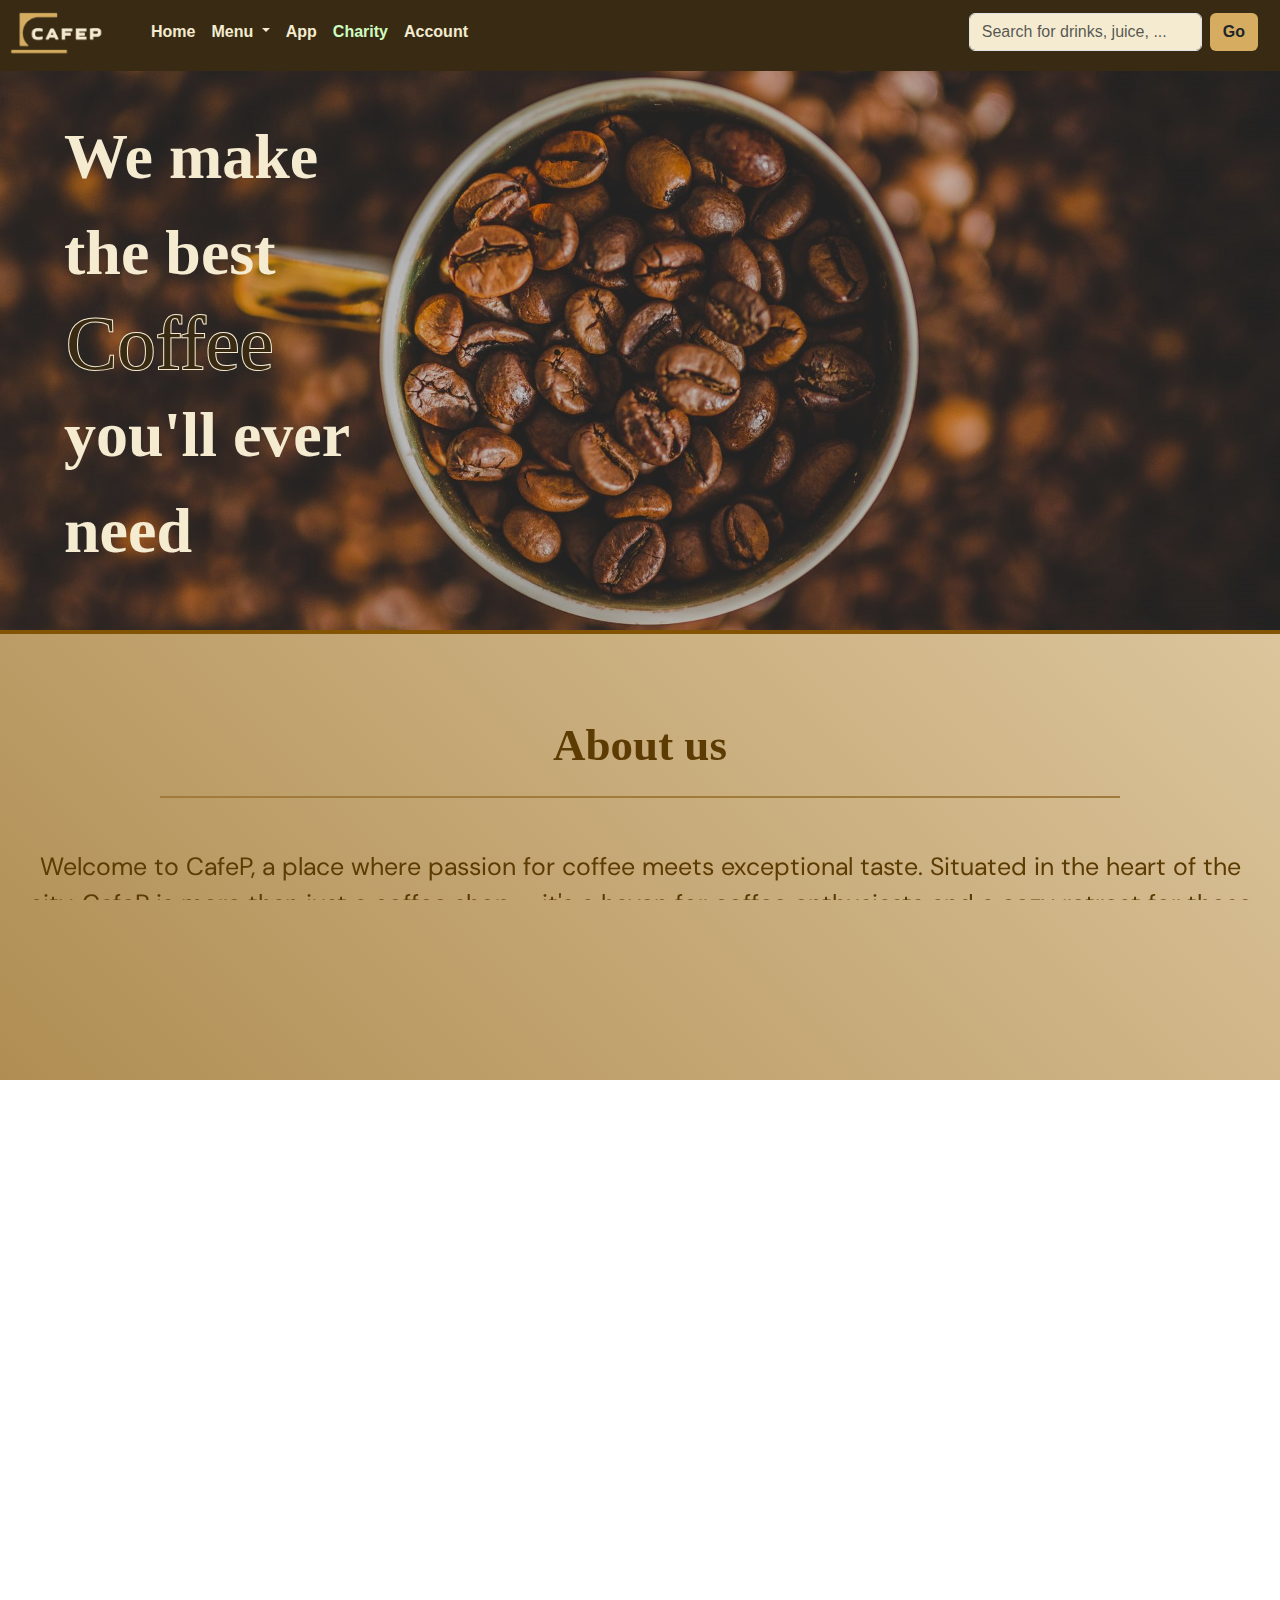
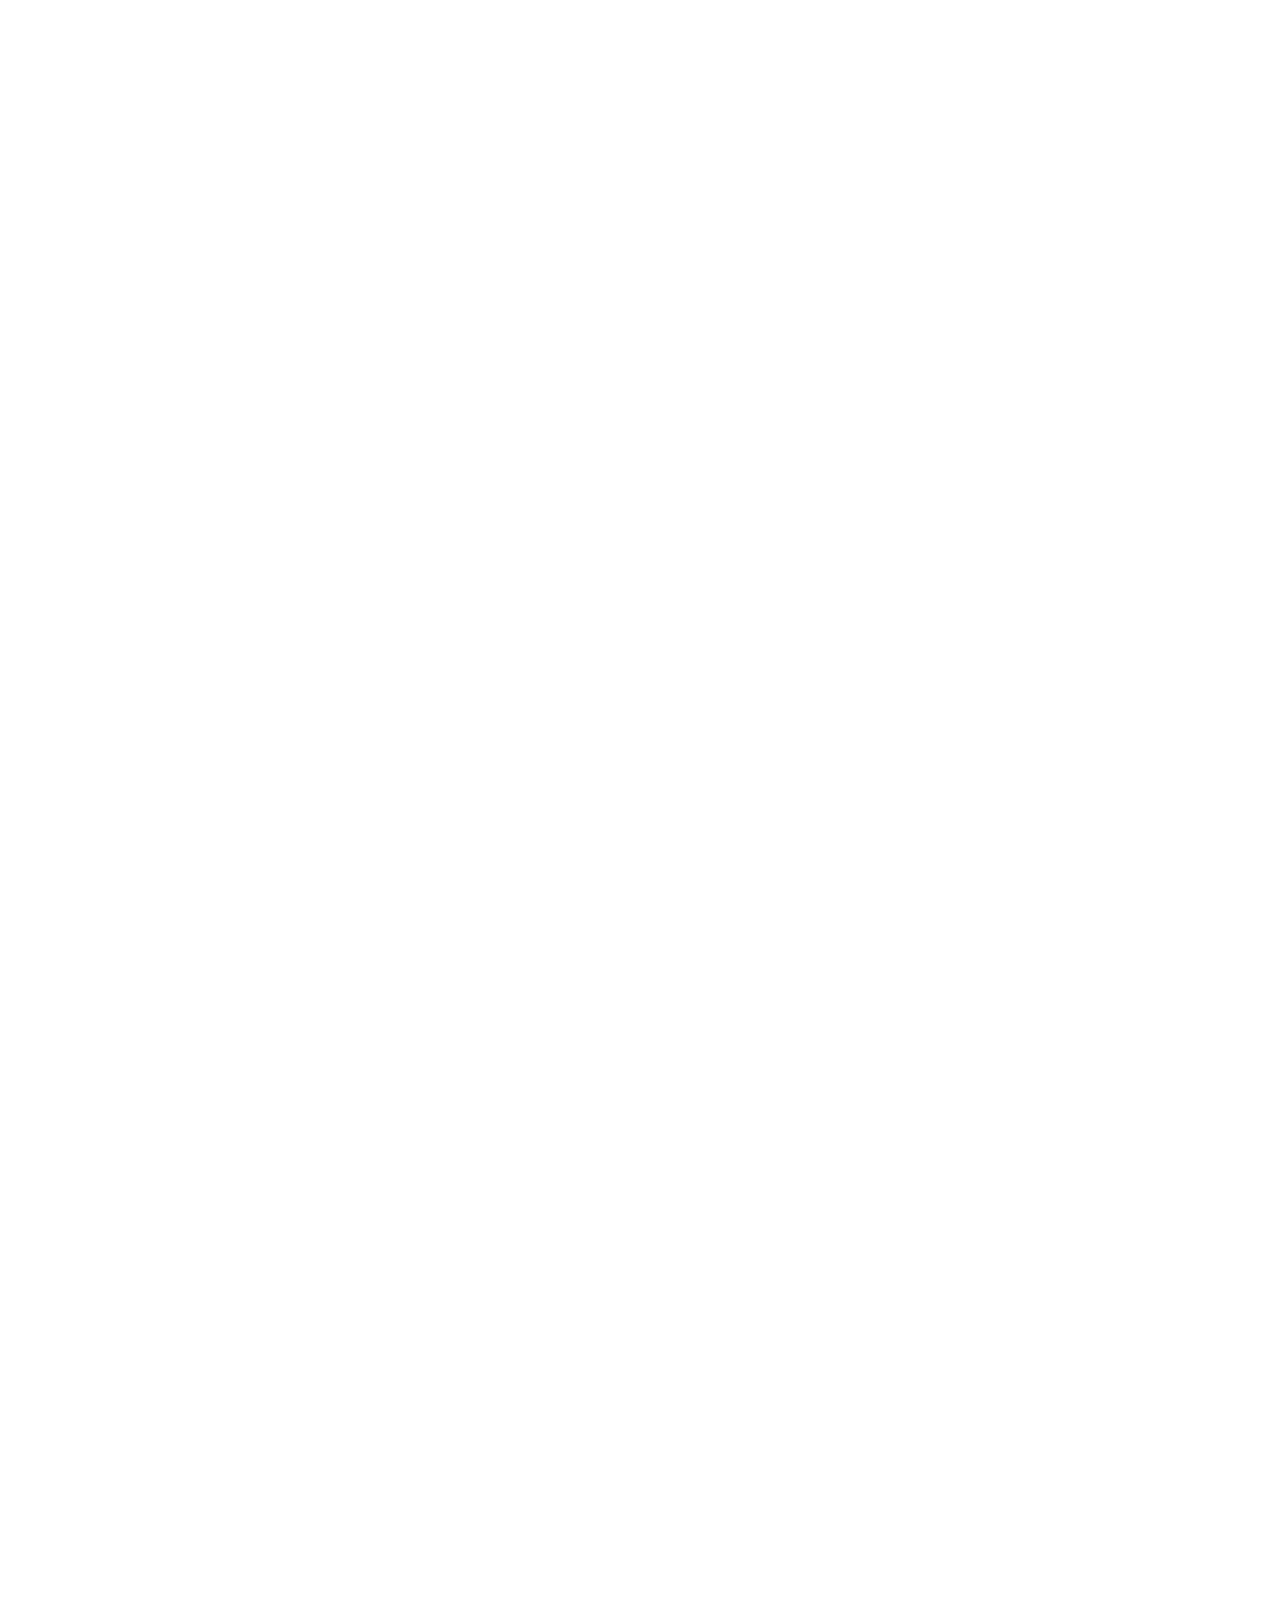
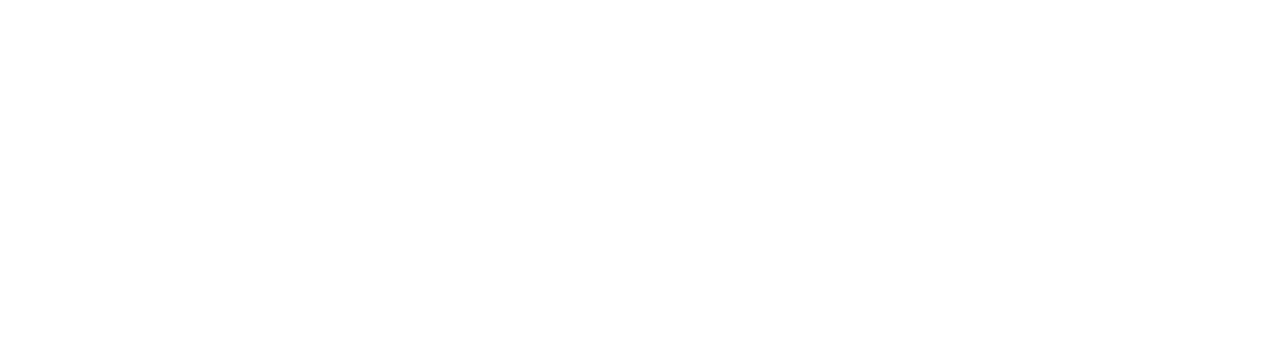
==== commit 01be3be9: "alot of changes" ====
--- a/index.html
+++ b/index.html
@@ -10,341 +10,422 @@
     <title>coffeeshop</title>
 </head>
 <body>
-    <script src="https://cdn.jsdelivr.net/npm/bootstrap@5.3.0/dist/js/bootstrap.bundle.min.js" integrity="sha384-geWF76RCwLtnZ8qwWowPQNguL3RmwHVBC9FhGdlKrxdiJJigb/j/68SIy3Te4Bkz" crossorigin="anonymous"></script>
-    <img src="images/angryimg.png" id="bg">
-    <nav class="navbar navbar-expand-lg" style="font-family:Arial, Helvetica, sans-serif">
-        <div class="container-fluid">
-          <a class="navbar-brand" href="#"><img class="img-fluid" src="images\navlogo.png" style="margin-left:-15px;"></a>
-          <button class="navbar-toggler" type="button" data-bs-toggle="collapse" data-bs-target="#navbarSupportedContent" aria-controls="navbarSupportedContent" aria-expanded="false" aria-label="Toggle navigation" style="box-shadow:none;">
-            <span><img class="img-fluid" src="images\showmore.png"></span> 
-          </button>
-          <div class="collapse navbar-collapse" id="navbarSupportedContent">
-            <ul class="navbar-nav me-auto mb-2 mb-lg-0">
-              <li class="nav-item">
-                <a class="nav-link active fw-semibold" aria-current="page" href="#" style="color:#F4EBD0">Home</a>
-              </li>
-              <li class="nav-item dropdown">
-                <a style="color:#F4EBD0" class="nav-link dropdown-toggle active fw-semibold" href="#" role="button" data-bs-toggle="dropdown" aria-expanded="false">
-                  Menu
-                </a>
-                <ul class="dropdown-menu" style="background-color:#B68D40;">
-                  <li><a class="dropdown-item fw-semibold" href="#" style="color:#F4EBD0">Coffee</a></li>
-                  <li><a class="dropdown-item fw-semibold" href="#" style="color:#F4EBD0">Juice</a></li>
-                  <li><a class="dropdown-item fw-semibold" href="#" style="color:#F4EBD0">Bread</a></li>
-                  <li><a class="dropdown-item fw-semibold" href="#" style="color:#F4EBD0">Dessert</a></li>
-                </ul>
-              </li>
-              <li class="nav-item">
-                <a class="nav-link active fw-semibold" aria-current="page" href="#" style="color:#F4EBD0">App</a>
-              </li>
-              <li class="nav-item">
-                <a class="nav-link active fw-semibold" aria-current="page" href="#" style="color:#cffcc1">Charity</a>
-              </li>
-              <li class="nav-item">
-                <a class="nav-link active fw-semibold" aria-current="page" href="#" style="color:#F4EBD0">Account</a>
-              </li>
-            </ul>
-            <form class="d-flex" role="search">
-              <input class="form-control me-2 mw-100" style="background-color:#F4EBD0;" type="search" placeholder="Search for drinks, juice, ..." aria-label="Search">
-              <button class="btn fw-semibold" style="background-color:#D6AD60;" type="submit">Go </button>
-            </form>
-          </div>
-        </div>
-    </nav>
-    <div>
-      <div id="carouselExampleAutoplaying" class="carousel carousel-fade slide mx-auto" data-bs-ride="carousel">
-        <div class="carousel-inner position-relative">
-          <div class="position-absolute fw-bold" style="margin-top:3%;margin-bottom:10px;margin-left:5%;font-family:'Times New Roman', Times, serif;font-size:5vw;color:#F4EBD0;z-index:2">
-              <div>We make</div>
-              <div style="margin-bottom:15%">the best</div>    
-                <div class="coffeetext">
-                  <h2>Coffee</h2>
-                  <h2>Coffee</h2>
-                </div>
-              <div style="margin-top:30%;">you'll ever</div>
-              <div>need</div>     
-          </div>
-          <div class="carousel-item active">
-            <img src="images\coffee1.jpg" class="d-block w-100">
-          </div>
-          <div class="carousel-item">
-            <img src="images\coffee2.jpg" class="d-block w-100">
-          </div>
-          <div class="carousel-item">
-            <img src="images\coffee3.jpg" class="d-block w-100">
-          </div>
-          <div class="carousel-item">
-            <img src="images\coffee4.jpg" class="d-block w-100">
-          </div>
-        </div>
-        <button class="carousel-control-prev" style="visibility:hidden;" type="button" data-bs-target="#carouselExampleAutoplaying" data-bs-slide="prev">
-          <span class="carousel-control-prev-icon" aria-hidden="true"></span>
-          <span class="visually-hidden">Previous</span>
+  <script src="https://cdn.jsdelivr.net/npm/bootstrap@5.3.0/dist/js/bootstrap.bundle.min.js" integrity="sha384-geWF76RCwLtnZ8qwWowPQNguL3RmwHVBC9FhGdlKrxdiJJigb/j/68SIy3Te4Bkz" crossorigin="anonymous"></script>
+  <img src="images/angryimg.png" id="bg">
+  <nav class="navbar navbar-expand-lg" style="font-family:Arial, Helvetica, sans-serif">
+      <div class="container-fluid">
+        <a class="navbar-brand" href="#"><img class="img-fluid" src="images\navlogo.png" style="margin-left:-15px;"></a>
+        <button class="navbar-toggler" type="button" data-bs-toggle="collapse" data-bs-target="#navbarSupportedContent" aria-controls="navbarSupportedContent" aria-expanded="false" aria-label="Toggle navigation" style="box-shadow:none;">
+          <span><img class="img-fluid" src="images\showmore.png"></span> 
         </button>
-        <button class="carousel-control-next" style="visibility:hidden;" type="button" data-bs-target="#carouselExampleAutoplaying" data-bs-slide="next">
-          <span class="carousel-control-next-icon" aria-hidden="true"></span>
-          <span class="visually-hidden">Next</span>
-        </button>
-      </div>
-      <div class="introrow">
-        <div class="introtext">
-          <div class="mt-5 mb-3 fw-semibold text-center introaboutheader">About us</div>
-          <div class="w-75 mx-auto" style="background-color:#a07b3b;height:2px;margin-bottom:50px;"></div>
-          <div class="m-4 text-center introabouttext"> 
-            Welcome to CafeP, a place where passion for coffee meets exceptional taste. Situated in the heart of the city, CafeP is more than just a coffee shop – it's a haven for coffee enthusiasts and a cozy retreat for those seeking a moment of tranquility.<br><br>
-            Step through our doors, and the inviting aroma of freshly brewed coffee will embrace you like an old friend. Our skilled baristas are true coffee artisans, dedicated to the art of creating the perfect cup. Whether you crave a velvety cappuccino, a bold espresso, or a meticulously crafted latte art, we have a delightful range of specialty coffee blends to suit every palate.<br><br>
-          </div>
-          <div class="w-75 mx-auto introhr" style="background-color:#a07b3b;height:2px;"></div>
-        </div>
-        <div class="radio-btns" role="radiogroup">
-          <div class="radiorow">
-            <div style="display:flex;flex-direction:row;">
-              <div class="radio-btns__btn" role="radio" aria-checked="false" tabindex="-1" aria-label="Select image one">
-                <img src="https://www.acouplecooks.com/wp-content/uploads/2021/08/Cafe-Au-Lait-001s.jpg">
-              </div>    
-              <div class="radio-btns__btn" role="radio" aria-checked="false" tabindex="-1" aria-label="Select image two">
-                <img src="https://soomfoods.com/cdn/shop/articles/20220922180225-blog-20post-20template-20-3_1600x.jpg?v=1686597183" style="width:783px">
-              </div>
-            </div>
-            <div style="display:flex;flex-direction:row;">
-                <div class="radio-btns__btn" role="radio" aria-checked="false" tabindex="-1" aria-label="Select image three">
-                <img src="images\coffee10.png" style="width:783px">
-              </div>
-              <div class="radio-btns__btn" role="radio" aria-checked="false" tabindex="-1" aria-label="Select image one">
-                <img src="https://media-cdn.tripadvisor.com/media/photo-m/1280/13/96/14/c6/photo0jpg.jpg" style="width:783px">
-              </div>
-            </div>
-          </div>
-        </div>  
-      </div>
-      <div class="mt-5 recommend">
-        <div class="mt-5 mb-3 fw-semibold text-center recommendheader">Our finest products:</div>
-        <div class="w-75 mx-auto reviewhr" style="background-color:#a07b3b;height:2px;"></div>
-        <div class="previewslider">
-          <div class="previewslider-track">
-            <div class="previewslide">
-              <img src="images\cappuccino.png" style="width:100px">
-              <div class="mt-2 fs-5">Cappuccino</div>
-            </div>
-            <div class="previewslide">
-              <img src="images\americano.png" style="width:100px">
-              <div class="mt-2 fs-5">Americano</div>
-            </div>
-            <div class="previewslide">
-              <img src="images\macchiato.png" style="width:100px">
-              <div class="mt-2 fs-5">Macchiato</div>
-            </div>
-            <div class="previewslide">
-              <img src="images\espresso.png" style="width:100px;">
-              <div class="mt-2 fs-5">Espresso</div>
-            </div>
-            <div class="previewslide">
-              <img src="images\latte.png" style="width:100px">
-              <div class="mt-2 fs-5">Latte</div>
-            </div>
-            <div class="previewslide">
-              <img src="images\frappe.png" style="width:100px">
-              <div class="mt-2 fs-5">Frappé</div>
-            </div>
-            <div class="previewslide">
-              <img src="images\black.png" style="width:100px">
-              <div class="mt-2 fs-5">Black</div>
-            </div>
-            <div class="previewslide">
-              <img src="images\redeye.png" style="width:100px">
-              <div class="mt-2 fs-5">Red Eye</div>
-            </div>
-            <div class="previewslide">
-              <img src="images\affogato.png" style="width:100px">
-              <div class="mt-2 fs-5">Affogato</div>
-            </div>
+        <div class="collapse navbar-collapse" id="navbarSupportedContent">
+          <ul class="navbar-nav me-auto mb-2 mb-lg-0">
+            <li class="nav-item">
+              <a class="nav-link active fw-semibold" aria-current="page" href="#" style="color:#F4EBD0">Home</a>
+            </li>
+            <li class="nav-item dropdown">
+              <a style="color:#F4EBD0" class="nav-link dropdown-toggle active fw-semibold" href="#" role="button" data-bs-toggle="dropdown" aria-expanded="false">
+                Menu
+              </a>
+              <ul class="dropdown-menu" style="background-color:#B68D40;">
+                <li><a class="dropdown-item fw-semibold" href="menu.html" style="color:#F4EBD0">View Menu</a></li>
+                <li><a class="dropdown-item fw-semibold" href="#" style="color:#F4EBD0">Coffee</a></li>
+                <li><a class="dropdown-item fw-semibold" href="#" style="color:#F4EBD0">Juice</a></li>
+                <li><a class="dropdown-item fw-semibold" href="#" style="color:#F4EBD0">Bread</a></li>
+                <li><a class="dropdown-item fw-semibold" href="#" style="color:#F4EBD0">Dessert</a></li>
+              </ul>
+            </li>
+            <li class="nav-item">
+              <a class="nav-link active fw-semibold" aria-current="page" href="#" style="color:#F4EBD0">App</a>
+            </li>
+            <li class="nav-item">
+              <a class="nav-link active fw-semibold" aria-current="page" href="#" style="color:#cffcc1">Charity</a>
+            </li>
+            <li class="nav-item">
+              <a class="nav-link active fw-semibold" aria-current="page" href="#" style="color:#F4EBD0">Account</a>
+            </li>
+          </ul>
+          <form class="d-flex" role="search">
+            <input class="form-control me-2 mw-100" style="background-color:#F4EBD0;" type="search" placeholder="Search for drinks, juice, ..." aria-label="Search">
+            <button class="btn fw-semibold" style="background-color:#D6AD60;" type="submit">Go </button>
+          </form>
+        </div>
+      </div>
+  </nav>
+  <div id="carouselExampleAutoplaying" class="carousel carousel-fade slide mx-auto" data-bs-ride="carousel">
+    <div class="carousel-inner position-relative">
+      <div class="position-absolute fw-bold" style="margin-top:3%;margin-bottom:10px;margin-left:5%;font-family:'Times New Roman', Times, serif;font-size:5vw;color:#F4EBD0;z-index:2">
+          <div>We make</div>
+          <div style="margin-bottom:15%">the best</div>    
+            <div class="coffeetext">
+              <h2>Coffee</h2>
+              <h2>Coffee</h2>
+            </div>
+          <div style="margin-top:30%;">you'll ever</div>
+          <div>need</div>     
+      </div>
+      <div class="carousel-item active">
+        <img src="images\coffee1.jpg" class="d-block w-100">
+      </div>
+      <div class="carousel-item">
+        <img src="images\coffee2.jpg" class="d-block w-100">
+      </div>
+      <div class="carousel-item">
+        <img src="images\coffee3.jpg" class="d-block w-100">
+      </div>
+      <div class="carousel-item">
+        <img src="images\coffee4.jpg" class="d-block w-100">
+      </div>
+    </div>
+    <button class="carousel-control-prev" style="visibility:hidden;" type="button" data-bs-target="#carouselExampleAutoplaying" data-bs-slide="prev">
+      <span class="carousel-control-prev-icon" aria-hidden="true"></span>
+      <span class="visually-hidden">Previous</span>
+    </button>
+    <button class="carousel-control-next" style="visibility:hidden;" type="button" data-bs-target="#carouselExampleAutoplaying" data-bs-slide="next">
+      <span class="carousel-control-next-icon" aria-hidden="true"></span>
+      <span class="visually-hidden">Next</span>
+    </button>
+  </div>
+  <div class="introrow">
+    <div class="introtext">
+      <div class="mt-5 mb-3 fw-semibold text-center introaboutheader">About us</div>
+      <div class="w-75 mx-auto" style="background-color:#a07b3b;height:2px;margin-bottom:50px;"></div>
+      <div class="m-4 text-center introabouttext"> 
+        Welcome to CafeP, a place where passion for coffee meets exceptional taste. Situated in the heart of the city, CafeP is more than just a coffee shop – it's a haven for coffee enthusiasts and a cozy retreat for those seeking a moment of tranquility.<br><br>
+        Step through our doors, and the inviting aroma of freshly brewed coffee will embrace you like an old friend. Our skilled baristas are true coffee artisans, dedicated to the art of creating the perfect cup. Whether you crave a velvety cappuccino, a bold espresso, or a meticulously crafted latte art, we have a delightful range of specialty coffee blends to suit every palate.<br><br>
+      </div>
+      <div class="w-75 mx-auto introhr" style="background-color:#a07b3b;height:2px;"></div>
+    </div>
+    <div class="radio-btns" role="radiogroup">
+      <div class="radiorow">
+        <div style="display:flex;flex-direction:row;">
+          <div class="radio-btns__btn" role="radio" aria-checked="false" tabindex="-1" aria-label="Select image one">
+            <img src="https://www.acouplecooks.com/wp-content/uploads/2021/08/Cafe-Au-Lait-001s.jpg">
+          </div>    
+          <div class="radio-btns__btn" role="radio" aria-checked="false" tabindex="-1" aria-label="Select image two">
+            <img src="https://soomfoods.com/cdn/shop/articles/20220922180225-blog-20post-20template-20-3_1600x.jpg?v=1686597183" style="width:783px">
+          </div>
+        </div>
+        <div style="display:flex;flex-direction:row;">
+            <div class="radio-btns__btn" role="radio" aria-checked="false" tabindex="-1" aria-label="Select image three">
+            <img src="images\coffee10.png" style="width:783px">
+          </div>
+          <div class="radio-btns__btn" role="radio" aria-checked="false" tabindex="-1" aria-label="Select image one">
+            <img src="https://media-cdn.tripadvisor.com/media/photo-m/1280/13/96/14/c6/photo0jpg.jpg" style="width:783px">
+          </div>
+        </div>
+      </div>
+    </div>  
+  </div>
+  <div class="recommend">
+    <div class="mt-5 mb-3 fw-semibold text-center recommendheader">Our finest products:</div>
+    <div class="w-75 mx-auto recommendhr" style="background-color:#a07b3b;height:2px;margin-bottom:50px;"></div>
+    <div class="recommendcoffee">
+      <div class="previewslider">
+        <div class="previewslider-track">
+          <div class="previewslide">
+            <img src="images\cappuccino.png" style="width:100px">
+            <div class="mt-2 fs-5">Cappuccino</div>
+          </div>
+          <div class="previewslide">
+            <img src="images\americano.png" style="width:100px">
+            <div class="mt-2 fs-5">Americano</div>
+          </div>
+          <div class="previewslide">
+            <img src="images\macchiato.png" style="width:100px">
+            <div class="mt-2 fs-5">Macchiato</div>
+          </div>
+          <div class="previewslide">
+            <img src="images\espresso.png" style="width:100px;">
+            <div class="mt-2 fs-5">Espresso</div>
+          </div>
+          <div class="previewslide">
+            <img src="images\latte.png" style="width:100px">
+            <div class="mt-2 fs-5">Latte</div>
+          </div>
+          <div class="previewslide">
+            <img src="images\frappe.png" style="width:100px">
+            <div class="mt-2 fs-5">Frappé</div>
+          </div>
+          <div class="previewslide">
+            <img src="images\black.png" style="width:100px">
+            <div class="mt-2 fs-5">Black</div>
+          </div>
+          <div class="previewslide">
+            <img src="images\redeye.png" style="width:100px">
+            <div class="mt-2 fs-5">Red Eye</div>
+          </div>
+          <div class="previewslide">
+            <img src="images\affogato.png" style="width:100px">
+            <div class="mt-2 fs-5">Affogato</div>
+          </div>
 
-            <!--------------------------------------------->
+          <!--------------------------------------------->
 
-            <div class="previewslide">
-              <img src="images\cappuccino.png" style="width:100px">
-              <div class="mt-2 fs-5">Cappuccino</div>
-            </div>
-            <div class="previewslide">
-              <img src="images\americano.png" style="width:100px">
-              <div class="mt-2 fs-5">Americano</div>
-            </div>
-            <div class="previewslide">
-              <img src="images\macchiato.png" style="width:100px">
-              <div class="mt-2 fs-5">Macchiato</div>
-            </div>
-            <div class="previewslide">
-              <img src="images\espresso.png" style="width:100px;">
-              <div class="mt-2 fs-5">Espresso</div>
-            </div>
-            <div class="previewslide">
-              <img src="images\latte.png" style="width:100px">
-              <div class="mt-2 fs-5">Latte</div>
-            </div>
-            <div class="previewslide">
-              <img src="images\frappe.png" style="width:100px">
-              <div class="mt-2 fs-5">Frappé</div>
-            </div>
-            <div class="previewslide">
-              <img src="images\black.png" style="width:100px">
-              <div class="mt-2 fs-5">Black</div>
-            </div>
-            <div class="previewslide">
-              <img src="images\redeye.png" style="width:100px">
-              <div class="mt-2 fs-5">Red Eye</div>
-            </div>
-            <div class="previewslide">
-              <img src="images\affogato.png" style="width:100px">
-              <div class="mt-2 fs-5">Affogato</div>
-            </div>
-          </div>
-        </div>
-        <div class="text-center" style="margin-top:50px;">
-          <button type="button" style="width:30%;font-family:'DM Sans'" class="btn btn-primary btn-lg coffeebtn">Discover our Menu</button>
-        </div>
-        
-      </div>
-      </div>
-      <div class="review-section" style="position:relative">
-        <div class="mt-5 mb-3 fw-semibold text-center reviewheader">Honest reviews:</div>
-        <div class="w-75 mx-auto reviewhr mb-4" style="background-color:#a07b3b;height:2px;"></div>
-        <div class="row gx-5 ms-3 me-3 gy-3 justify-content-center reviewrow">
-          <div class="col-md-3">
-            <div class="reviewexample">
-              <div class="row">
-                <div class="col-3 text-center mx-auto w-100">
-                  <div class="reviewimg"><img src="images/pfp1.png" class="rounded-cirlce img-fluid" style="width:80px;"></div>
-                  <div>
-                    <span class="fa fa-star checked" style="font-size:12px;"></span>
-                    <span class="fa fa-star checked" style="font-size:12px;"></span>
-                    <span class="fa fa-star checked" style="font-size:12px;"></span>
-                    <span class="fa fa-star-o" style="font-size:12px;"></span>
-                    <span class="fa fa-star-o" style="font-size:12px;"></span>
-                    <div class="fw-bold"></div>
+          <div class="previewslide">
+            <img src="images\cappuccino.png" style="width:100px">
+            <div class="mt-2 fs-5">Cappuccino</div>
+          </div>
+          <div class="previewslide">
+            <img src="images\americano.png" style="width:100px">
+            <div class="mt-2 fs-5">Americano</div>
+          </div>
+          <div class="previewslide">
+            <img src="images\macchiato.png" style="width:100px">
+            <div class="mt-2 fs-5">Macchiato</div>
+          </div>
+          <div class="previewslide">
+            <img src="images\espresso.png" style="width:100px;">
+            <div class="mt-2 fs-5">Espresso</div>
+          </div>
+          <div class="previewslide">
+            <img src="images\latte.png" style="width:100px">
+            <div class="mt-2 fs-5">Latte</div>
+          </div>
+          <div class="previewslide">
+            <img src="images\frappe.png" style="width:100px">
+            <div class="mt-2 fs-5">Frappé</div>
+          </div>
+          <div class="previewslide">
+            <img src="images\black.png" style="width:100px">
+            <div class="mt-2 fs-5">Black</div>
+          </div>
+          <div class="previewslide">
+            <img src="images\redeye.png" style="width:100px">
+            <div class="mt-2 fs-5">Red Eye</div>
+          </div>
+          <div class="previewslide">
+            <img src="images\affogato.png" style="width:100px">
+            <div class="mt-2 fs-5">Affogato</div>
+          </div>
+        </div>
+      </div>
+    </div>
+      <div class="text-center" style="margin-top:30px;">
+        <a href="menu.html" type="button" style="width:30%;font-family:'DM Sans'" class="btn btn-primary btn-lg coffeebtn">Discover our Menu</a>
+      </div>
+    <div class="recommenddrinks">
+      <div class="previewslider">
+        <div class="previewslider-track2">
+          <div class="previewslide">
+            <img src="images\watermelonjuice.png" style="width:100px">
+            <div class="mt-2 fs-5">Watermelon</div>
+          </div>
+          <div class="previewslide">
+            <img src="images\orangejuice.png" style="width:100px">
+            <div class="mt-2 fs-5">OJ</div>
+          </div>
+          <div class="previewslide">
+            <img src="images\applejuice.png" style="width:100px">
+            <div class="mt-2 fs-5">AJ</div>
+          </div>
+          <div class="previewslide">
+            <img src="images\lemonade.png" style="width:100px;">
+            <div class="mt-2 fs-5">Lemonade</div>
+          </div>
+          <div class="previewslide">
+            <img src="images\ogcoke.png" style="width:100px">
+            <div class="mt-2 fs-5">OG Coke</div>
+          </div>
+          <div class="previewslide">
+            <img src="images\thaitea.png" style="width:100px">
+            <div class="mt-2 fs-5">Thai Tea</div>
+          </div>
+          <div class="previewslide">
+            <img src="images\yogurt.png" style="width:100px">
+            <div class="mt-2 fs-5">Yogurt</div>
+          </div>
+          <div class="previewslide">
+            <img src="images\pineapplejuice.png" style="width:100px">
+            <div class="mt-2 fs-5">PJ</div>
+          </div>
+          <div class="previewslide">
+            <img src="images\icecream.png" style="width:100px">
+            <div class="mt-2 fs-5">Ice cream</div>
+          </div>
+
+          <!--------------------------------------------->
+
+          <div class="previewslide">
+            <img src="images\watermelonjuice.png" style="width:100px">
+            <div class="mt-2 fs-5">WJ</div>
+          </div>
+          <div class="previewslide">
+            <img src="images\orangejuice.png" style="width:100px">
+            <div class="mt-2 fs-5">OJ</div>
+          </div>
+          <div class="previewslide">
+            <img src="images\applejuice.png" style="width:100px">
+            <div class="mt-2 fs-5">AJ</div>
+          </div>
+          <div class="previewslide">
+            <img src="images\lemonade.png" style="width:100px;">
+            <div class="mt-2 fs-5">Lemonade</div>
+          </div>
+          <div class="previewslide">
+            <img src="images\ogcoke.png" style="width:100px">
+            <div class="mt-2 fs-5">OG Coke</div>
+          </div>
+          <div class="previewslide">
+            <img src="images\thaitea.png" style="width:100px">
+            <div class="mt-2 fs-5">Thai Tea</div>
+          </div>
+          <div class="previewslide">
+            <img src="images\yogurt.png" style="width:100px">
+            <div class="mt-2 fs-5">Yogurt</div>
+          </div>
+          <div class="previewslide">
+            <img src="images\pineapplejuice.png" style="width:100px">
+            <div class="mt-2 fs-5">PJ</div>
+          </div>
+          <div class="previewslide">
+            <img src="images\icecream.png" style="width:100px">
+            <div class="mt-2 fs-5">Ice cream</div>
+          </div>
+        </div>
+      </div>
+    </div>
+  </div>
+  <div class="review-section" style="position:relative">
+    <div class="mt-5 mb-3 fw-semibold text-center reviewheader">Honest reviews:</div>
+    <div class="w-75 mx-auto mb-4 reviewhr" style="background-color:#a07b3b;height:2px;"></div>
+    <div class="row gx-5 ms-3 me-3 gy-3 justify-content-center reviewrow">
+      <div class="col-md-3">
+        <div class="reviewexample">
+          <div class="row">
+            <div class="col-3 text-center mx-auto w-100">
+              <div class="reviewimg"><img src="images/pfp1.png" class="rounded-cirlce img-fluid" style="width:80px;"></div>
+              <div>
+                <span class="fa fa-star checked" style="font-size:12px;"></span>
+                <span class="fa fa-star checked" style="font-size:12px;"></span>
+                <span class="fa fa-star checked" style="font-size:12px;"></span>
+                <span class="fa fa-star-o" style="font-size:12px;"></span>
+                <span class="fa fa-star-o" style="font-size:12px;"></span>
+                <div class="fw-bold"></div>
+              </div>
+            </div>
+            <div class="col-sm reviewinfo text-center">
+              <div class="reviewname">@ChrisRock</div>
+              <div class="reviewinfo">Simply amazing. I can't stop drinking!</div>
+            </div>
+          </div>
+        </div>
+      </div>
+      <div class="col-md-3">
+        <div class="reviewexample">
+          <div class="row">
+            <div class="col-3 text-center mx-auto w-100">
+              <div class="reviewimg"><img src="images/pfp3.webp" class="rounded-circle img-fluid" style="width:80px;"></div>
+              <div>
+                <span class="fa fa-star checked" style="font-size:12px;"></span>
+                <span class="fa fa-star checked" style="font-size:12px;"></span>
+                <span class="fa fa-star checked" style="font-size:12px;"></span>
+                <span class="fa fa-star checked" style="font-size:12px;"></span>
+                <span class="fa fa-star-o" style="font-size:12px;"></span>
+                <div class="fw-bold"></div>
+              </div>
+            </div>
+            <div class="col-sm reviewinfo text-center">
+              <div class="reviewname">@FlintRobins</div>
+              <div class="reviewinfo">Delicious coffee! Definitely worth it!</div>
+            </div>
+          </div>
+        </div>
+      </div>
+      <div class="col-md-3">
+        <div class="reviewexample">
+          <div class="row">
+            <div class="col-3 text-center mx-auto w-100">
+              <div class="reviewimg"><img src="images/pfp2.png" class="rounded-circle img-fluid" style="width:80px;"></div>
+              <div>
+                <span class="fa fa-star checked" style="font-size:12px;"></span>
+                <span class="fa fa-star checked" style="font-size:12px;"></span>
+                <span class="fa fa-star checked" style="font-size:12px;"></span>
+                <span class="fa fa-star checked" style="font-size:12px;"></span>
+                <span class="fa fa-star-o" style="font-size:12px;"></span>
+                <div class="fw-bold"></div>
+              </div>
+            </div>
+            <div class="col-sm reviewinfo text-center">
+              <div class="reviewname">@PBrown</div>
+              <div class="reviewinfo">Everything is top notch.</div>
+            </div>
+          </div>
+        </div>
+      </div> 
+      <div style="width:80%" class="text-center mx-auto mt-5 mb-5 rating">
+        <div class="fw-bold mb-3 ratingheader">What about you?</div>
+        <div class="row gy-3">
+          <div class="col-sm-6">
+            <div class="ratingcontainer">
+              <input type="username" style="height:43px;background-color:rgb(255, 239, 219);" placeholder="Username (no signup required)" class="mx-auto form-control ratingform" id="UseranmeInput">
+            </div>
+            <div class="ratingcontainer mt-3">
+              <textarea style="height:104px;background-color:rgb(255, 239, 219);border-bottom-right-radius:60px;" placeholder="Write your feelings about CafeP here (If you want to)" class="mx-auto form-control ratingform" id="ReviewTextArea" rows="3"></textarea>
+            </div>
+          </div>
+          <div class="col-sm-6 ">
+            <div class="rounded border border-2 border-light-suble ratingcontainersubmit" style="height:164px;background-color:rgb(255, 239, 219);">
+            <div class="mt-3 starrating" style="color:#5c3c03;">Your star rating:</div>
+            <span class="fa fa-star checked" style="font-size:15px;"></span>
+            <span class="fa fa-star checked" style="font-size:15px;"></span>
+            <span class="fa fa-star checked" style="font-size:15px;"></span>
+            <span class="fa fa-star checked" style="font-size:15px;"></span>
+            <span class="fa fa-star checked" style="font-size:15px;"></span>
+            <div class="w-100"></div>
+            <button type="button" style="width:60%;" class="btn btn-primary btn-lg submitBtn">Submit</button>
+          </div>
+          </div> 
+        </div>
+      </div>
+    </div>       
+  </div>
+  <div class="mt-5" style="position:relative">
+    <img src="images\coffee11.webp" class="bottomimg" style="width:100%;border-top:solid #835404 5px;">
+  </div>
+  </div>
+  <footer style="border-top-color:#835404;border-top-width:4px;border-top-style:solid;padding:0 50px 0px;color:#F4EBD0;margin-top:auto;background-color:#B68D40;">
+    <div class="row">
+          <div class="col-sm-3 col-md-3">
+              <div class="footerheader fw-semibold">Locations</div>
+              <div class="footertext">
+                  <li>2-6 Bis Điện Biên Phủ, P.Đa Kao, Quận 1, Tp Hồ Chí Minh</li>
+                  <li style="margin-top:7px;">298 Cầu Giấy, P. Quan Hoa, Q. Cầu Giấy, Hà Nội</li>
+                  <li style="margin-top:7px;">234 Phạm Văn Đồng, Cổ Nhuế, Bắc Từ Liêm, Hà Nội</li>
+              </div>
+          </div>
+          <div class="col-sm-3 col-md-3">
+              <div>
+                  <div class="footerheader fw-semibold">Privacy Policy</div> 
+                  <div class="footertext">
+                      <li>Interpretation and Definitions</li>
+                      <li style="margin-top:7px;">Personal Data</li>
+                      <li style="margin-top:7px;">Social Data</li>
+                      <li style="margin-top:7px;">Data rights</li>
                   </div>
-                </div>
-                <div class="col-sm reviewinfo text-center">
-                  <div class="reviewname">@ChrisRock</div>
-                  <div class="reviewinfo">Simply amazing. I can't stop drinking!</div>
-                </div>
-              </div>
-            </div>
-          </div>
-          <div class="col-md-3">
-            <div class="reviewexample">
-              <div class="row">
-                <div class="col-3 text-center mx-auto w-100">
-                  <div class="reviewimg"><img src="images/pfp3.webp" class="rounded-circle img-fluid" style="width:80px;"></div>
-                  <div>
-                    <span class="fa fa-star checked" style="font-size:12px;"></span>
-                    <span class="fa fa-star checked" style="font-size:12px;"></span>
-                    <span class="fa fa-star checked" style="font-size:12px;"></span>
-                    <span class="fa fa-star checked" style="font-size:12px;"></span>
-                    <span class="fa fa-star-o" style="font-size:12px;"></span>
-                    <div class="fw-bold"></div>
-                  </div>
-                </div>
-                <div class="col-sm reviewinfo text-center">
-                  <div class="reviewname">@FlintRobins</div>
-                  <div class="reviewinfo">Delicious coffee! Definitely worth it!</div>
-                </div>
-              </div>
-            </div>
-          </div>
-          <div class="col-md-3">
-            <div class="reviewexample">
-              <div class="row">
-                <div class="col-3 text-center mx-auto w-100">
-                  <div class="reviewimg"><img src="images/pfp2.png" class="rounded-circle img-fluid" style="width:80px;"></div>
-                  <div>
-                    <span class="fa fa-star checked" style="font-size:12px;"></span>
-                    <span class="fa fa-star checked" style="font-size:12px;"></span>
-                    <span class="fa fa-star checked" style="font-size:12px;"></span>
-                    <span class="fa fa-star checked" style="font-size:12px;"></span>
-                    <span class="fa fa-star-o" style="font-size:12px;"></span>
-                    <div class="fw-bold"></div>
-                  </div>
-                </div>
-                <div class="col-sm reviewinfo text-center">
-                  <div class="reviewname">@PBrown</div>
-                  <div class="reviewinfo">Everything is top notch.</div>
-                </div>
-              </div>
-            </div>
-          </div> 
-          <div style="width:80%" class="text-center mx-auto mt-5 mb-5 rating">
-            <div class="fw-bold mb-3 ratingheader">What about you?</div>
-            <div class="row gy-3">
-              <div class="col-sm-8">
-                <div class="ratingcontainer">
-                  <input type="username" style="height:43px;background-color:rgb(255, 239, 219);" placeholder="Username (no signup required)" class="mx-auto form-control ratingform" id="UseranmeInput">
-                </div>
-                <div class="ratingcontainer mt-3">
-                  <textarea style="height:104px;background-color:rgb(255, 239, 219);border-bottom-right-radius:60px;" placeholder="Write your feelings about CafeP here (If you want to)" class="mx-auto form-control ratingform" id="ReviewTextArea" rows="3"></textarea>
-                </div>
-              </div>
-              <div class="col-sm-4 ">
-                <div class="rounded border border-2 border-light-suble ratingcontainersubmit" style="height:164px;background-color:rgb(255, 239, 219);">
-                <div class="mt-3" style="font-size:20px;color:#5c3c03;">Your star rating:</div>
-                <span class="fa fa-star checked" style="font-size:18px;"></span>
-                <span class="fa fa-star checked" style="font-size:18px;"></span>
-                <span class="fa fa-star checked" style="font-size:18px;"></span>
-                <span class="fa fa-star checked" style="font-size:18px;"></span>
-                <span class="fa fa-star checked" style="font-size:18px;"></span>
-                <div class="w-100 mt-2"></div>
-                <button type="button" style="width:60%" class="btn btn-primary btn-lg submitBtn">Submit</button>
-              </div>
-              </div> 
-            </div>
-          </div>
-        </div>       
-      </div>
-      <div class="mt-5" style="position:relative">
-        <img src="images\coffee11.webp" class="bottomimg" style="width:100%;border-top:solid #835404 5px;">
-      </div>
-    </div>
-    <footer style="border-top-color:#835404;border-top-width:4px;border-top-style:solid;padding:0 50px 0px;color:#F4EBD0;margin-top:auto;background-color:#B68D40;">
-      <div class="row">
-            <div class="col-sm-3 col-md-3">
-                <div class="footerheader fw-semibold">Locations</div>
-                <div class="footertext">
-                    <li>2-6 Bis Điện Biên Phủ, P.Đa Kao, Quận 1, Tp Hồ Chí Minh</li>
-                    <li style="margin-top:7px;">298 Cầu Giấy, P. Quan Hoa, Q. Cầu Giấy, Hà Nội</li>
-                    <li style="margin-top:7px;">234 Phạm Văn Đồng, Cổ Nhuế, Bắc Từ Liêm, Hà Nội</li>
-                </div>
-            </div>
-            <div class="col-sm-3 col-md-3">
-                <div>
-                    <div class="footerheader fw-semibold">Privacy Policy</div> 
-                    <div class="footertext">
-                        <li>Interpretation and Definitions</li>
-                        <li style="margin-top:7px;">Personal Data</li>
-                        <li style="margin-top:7px;">Social Data</li>
-                        <li style="margin-top:7px;">Data rights</li>
-                    </div>
-                </div>
-            </div>
-            <div class="col-sm-3 col-md-3">
-                <div class="footerheader fw-semibold">Terms and Conditions</div>
-                <div class="footertext">
-                  <li>Online services</li>
-                  <li style="margin-top:7px;">Information practices and communication</li>
-                  <li style="margin-top:7px;">Sending orders</li>
-                  <li style="margin-top:7px;">Copyright notice</li>
-                </div>
-            </div>
-            <div class="col-sm-3 col-md-3 text-center">
-                <div class="footerheader fw-semibold" id="socials">Stay in touch with us!</div> 
-                <div class="socialicons">
-                  <a href="#"><img src="images\facebook.png"></a>
-                  <a href="#"><img src="images\youtube.png"></a>
-                  <a href="#"><img src="images\instagram.png"></a>             
-                </div>
-            </div>
-      </div>
-      <div class="text-center mb-3 copyrighttext">
-        © 2023-2023 CAFEP All Rights Reserved
-      </div>
-    </footer>
+              </div>
+          </div>
+          <div class="col-sm-3 col-md-3">
+              <div class="footerheader fw-semibold">Terms and Conditions</div>
+              <div class="footertext">
+                <li>Online services</li>
+                <li style="margin-top:7px;">Information practices and communication</li>
+                <li style="margin-top:7px;">Sending orders</li>
+                <li style="margin-top:7px;">Copyright notice</li>
+              </div>
+          </div>
+          <div class="col-sm-3 col-md-3 text-center">
+              <div class="footerheader fw-semibold" id="socials">Stay in touch with us!</div> 
+              <div class="socialicons">
+                <a href="#"><img src="images\facebook.png"></a>
+                <a href="#"><img src="images\youtube.png"></a>
+                <a href="#"><img src="images\instagram.png"></a>             
+              </div>
+          </div>
+    </div>
+    <div class="text-center mb-3 copyrighttext">
+      © 2023-2023 CAFEP All Rights Reserved
+    </div>
+  </footer>
 </body>
 </html>
--- a/style.css
+++ b/style.css
@@ -1,423 +1,549 @@
-@import url('https://fonts.googleapis.com/css?family=Roboto:700');
-
-@import url("https://fonts.googleapis.com/css?family=Poppins:100,200,300,400,500,600,700,800,900");
-
-@import url('https://fonts.googleapis.com/css2?family=DM+Sans:opsz,wght@9..40,300&display=swap');
-html,body,header{
-    width: 100%;
-    height: 100%;
-    margin: 0px;
-    padding: 0px;
-    overflow-x: hidden; 
-    font-family:'Times New Roman', Times, serif;
-}
-
-body{
-  width:1280px;
-  height:100%;
-  overflow-x:hidden;
-  width:auto;
-  display:flex;
-  flex-direction:column;
-}
-
-.navbar{
-  z-index:3;
-  background-color:#392b13;
-  padding:10px;
-  margin-top:-8px;
-  width:100%;
-}
-
-#bg {
-  position:fixed; 
-  top: 0; 
-  left: 0; 
-  z-index:-1;
-  min-width: 100%;
-  min-height: 100%;
-}
-
-/* TopPage */
-
-.dropdown-menu{
-    animation: 0.5s slidedown
-}
-
-.dropdown-menu a:hover{
-  color:#392b13 !important;
-  background-color:transparent;
-}
-
-.coffeetext {
-  position: relative;
-  position: absolute;
-  left:37%;
-}
-
-.coffeetext h2 {
-  color: #fff;
-  font-size: 6vw;
-  position: absolute;
-  transform: translate(-50%, -50%);
-}
-
-.coffeetext h2:nth-child(1) {
-  color: transparent;
-  -webkit-text-stroke: 2px #F4EBD0;
-}
-
-.coffeetext h2:nth-child(2) {
-  color:#392b13;
-  animation: animate 1.5s ease-in-out infinite;
-}
-
-@keyframes animate {
-  0%,
-  100% {
-    clip-path: polygon(
-      0% 45%,
-      16% 44%,
-      33% 50%,
-      54% 60%,
-      70% 61%,
-      84% 59%,
-      100% 52%,
-      100% 100%,
-      0% 100%
-    );
-  }
-
-  50% {
-    clip-path: polygon(
-      0% 60%,
-      15% 65%,
-      34% 66%,
-      51% 62%,
-      67% 50%,
-      84% 45%,
-      100% 46%,
-      100% 100%,
-      0% 100%
-    );
-  }
-}
-
-@keyframes slidedown {
-    from {
-        transform: translateY(-5%);
-    }
-    to {
-        transform: translateY(0);
-    }
-}
-
-.carousel{
-  border-bottom-color:#835404;
-  border-bottom-width:4px;
-  border-bottom-style:solid;
-  z-index:2;
-}
-
-.carousel-item:after {
-  content:"";
-  display:block;
-  position:absolute;
-  top:0;
-  bottom:0;
-  left:0;
-  right:0;
-  background:rgba(0, 0, 0, 0.229);
-}
-
-/* MidPage */
-
-.introrow{
-  font-family:"DM Sans";
-  margin-top:30px;
-  margin-bottom:20px;
-  width:100%;
-  display:flex;
-  flex-direction:row;
-}
-
-.introabouttext{
-  font-size:25px;
-}
-
-.introaboutheader, .reviewheader, .recommend, .ratingheader{
-  font-size:40px;
-  color:#5c3c03;
-  font-family:'Times New Roman', Times, serif
-}
-
-.review-section{
-  margin-top:60px;
-}
-
-.radiorow{
-  display:flex;
-  flex-direction:column;
-  width:100%;
-}
-
-.introtext{
-  width:50%;
-  margin-bottom:70px;
-  color:#5c3c03;
-  height:auto;
-}
-
-.radio-btns {
-  display: flex;
-  width:38%;
-  margin-top:95px;
-  margin-left:6%;
-  box-shadow: 0px 0px 100px 5px #835404;
-  margin-bottom:auto;
-  grid-template-columns: repeat(3, 100px);
-}
-
-.radio-btns:hover .radio-btns__btn:not(:hover) {
-  filter: grayscale(80%);
-  opacity: 0.75;
-}
-
-.radio-btns:hover .radio-btns__btn:not(:hover)::after {
-  background-color: rgba(#000, 0.5);
-}
-
-.radio-btns__btn {
-  position: relative;
-  cursor: pointer;
-  transition: .3s;
-}
-
-.radio-btns__btn:after {
-  content:"";
-  display:block;
-  position:absolute;
-  top:0;
-  bottom:0;
-  left:0;
-  right:0;
-  background:#392b1323;
-}
-
-.radio-btns__btn::after {
-  content: '';
-  position: absolute;
-  top: 0;
-  left: 0;
-  width: 100%;
-  height: 100%;
-  background-color: rgba(#000, 0);
-  transition: .3s;
-}
-
-.radio-btns__btn img {
-  display: inline-block;
-  width: 100%;
-  max-width: 100%;
-}
-
-.reviewtitle{
-  margin-top:60px;
-}
-
-.previewslider{
-  margin:auto;
-  position:relative;
-  display:grid;
-  place-items:center;
-  background-color:#977437;
-  margin-top:100px;
-}
-
-.previewslider-track{
-  display:flex;
-  width:calc(156px*18);
-  animation: scroll 75s linear infinite;
-}
-
-.previewslide{
-  display:flex;
-  flex-direction:column;
-  background-color:#d5ba87;
-  box-shadow:rgb(165, 110, 42) 2px 2px 20px 2px;
-  border-radius:10px;
-  border-bottom-left-radius:45px;
-  align-items:center;
-  padding:28px;
-  margin-left:30px;
-  margin-right:30px;
-  height:200px;
-}
-
-.previewslide .fs-5{ 
-  color:#392b13;
-  font-weight:100px;
-}
-
-.previewslide img{
-  width:100%;
-}
-
-@keyframes scroll{
-  0%{
-    transform:translateX(0);
-  }
-
-  100%{
-    transform: translateX(calc(-216px*9));
-  }
-}
-
-.reviewexample{
-  width:100%;
-  padding:15px;
-  font-size:20px;
-  background-color:rgb(255, 239, 219);
-  flex-wrap:nowrap;
-  box-shadow:rgb(165, 110, 42) 5px 5px 20px 5px;
-  color:rgb(165, 110, 42);
-  border-radius:10px;
-  border-bottom-right-radius:45px;
-}
-
-.reviewname{
-  font-size:19px;
-}
-
-.reviewinfo{
-  font-size:18px;
-  font-family:"DM Sans";
-}
-
-.checked{
-  color:rgb(240, 168, 35);
-}
-
-.ratingcontainer, .ratingcontainersubmit{
-  box-shadow:rgb(165, 110, 42) 5px 5px 20px 5px;
-  font-family:"DM Sans";
-}
-
-.ratingform{
-  font-size:20px;
-  color:#5c3c03 !important;
-}
-
-.ratingform::placeholder {
-  color:#5c3c03; ;
-}
-
-.btn-primary, .btn-primary:hover, .btn-primary:active, .btn-primary:visited {
-  border-color:#977437;
-  background-color:#d5ba87;
-  color:#392b13;
-  text-align:center;
-}
-
-/* BottomPage */
-
-.footerheader{
-  padding:10px;
-  font-size:25px;
-  margin-left:-10px;
-}
-
-.footertext{
-  font-size:18px;
-  text-align:left;
-  list-style:none;
-  margin-top:5px;
-  font-family:"DM Sans";
-}
-
-.copyrighttext{
-  font-size:25px;
-  font-family:"DM Sans";
-}
-
-/* MediaQuery */
-
-@media all and (max-width: 1404px) {
-  .introrow{
-    display:flex;
-    flex-direction:column;
-    width:100%;
-  }
-
-  .introtext{
-    width:100%;
-  }
-
-  .introhr{
-    display:none;
-  }
-  
-  .radiorow{
-    display:flex;
-    flex-direction:row;
-    width:100%;
-    border-top:solid #835404 5px;
-    border-bottom:solid #835404 5px;
-  }
-
-  .radio-btns{
-    width:100%;
-    margin-left:0;
-    margin-bottom:50px;
-    margin-top:-50px;
-  }
-
-  .reviewheader, .ratingheader, .introaboutheader, .recommendheader{
-    font-size:45px;
-  }
-
-  .reviewexample{
-    height:100%;
-    display:flex;
-    flex-direction:column;
-  }
-}
-
-@media all and (max-width: 900px){
-  .footerheader, .copyrighttext{
-    font-size:16px;
-    margin-top:10px;
-  }
-
-  .footertext{
-    font-size:12px;
-  }
-
-  #socials, .socialicons{
-    text-align:left;
-  }
-
-  .reviewheader, .ratingheader, .introaboutheader, .recommendheader{
-    font-size:35px;
-  }
-
-  .submitBtn{
-    font-size:12px;
-  }
-
-  .form-control{
-    font-size:16px;
-  }
-
-  .previewslider-track{
-    animation: scroll 50s linear infinite;
-  }
-  
-  .previewslider{
-    margin-top:50px;
-  }
-
-  .review-section{
-    margin-top:30px; 
-  }
+@import url('https://fonts.googleapis.com/css?family=Roboto:700');
+
+@import url("https://fonts.googleapis.com/css?family=Poppins:100,200,300,400,500,600,700,800,900");
+
+@import url('https://fonts.googleapis.com/css2?family=DM+Sans:opsz,wght@9..40,300&display=swap');
+html,body,header{
+  width: 100%;
+  height: 100%;
+  margin: 0px;
+  padding: 0px;
+  overflow-x: hidden; 
+  font-family:'Times New Roman', Times, serif;
+}
+
+body{
+  width:auto;
+  display:flex;
+  flex-direction:column;
+  position:relative;
+}
+
+.navbar{
+  z-index:3;
+  background-color:#392b13;
+  padding:10px;
+  margin-top:-8px;
+  width:100%;
+}
+
+#bg{
+  position:fixed; 
+  top: 0; 
+  left: 0; 
+  z-index:-1;
+  min-width: 100%;
+  min-height: 100%;
+}
+
+/* HomePage */
+
+/* TopPage */
+
+.dropdown-menu{
+    animation: 0.5s slidedown
+}
+
+.dropdown-menu a:hover{
+  color:#392b13 !important;
+  background-color:transparent;
+}
+
+.coffeetext{
+  position: relative;
+  position: absolute;
+  left:37%;
+}
+
+.coffeetext h2{
+  color: #fff;
+  font-size: 6vw;
+  position: absolute;
+  transform: translate(-50%, -50%);
+}
+
+.coffeetext h2:nth-child(1){
+  color: transparent;
+  -webkit-text-stroke: 2px #F4EBD0;
+}
+
+.coffeetext h2:nth-child(2){
+  color:#392b13;
+  animation: animate 1.5s ease-in-out infinite;
+}
+
+@keyframes animate{
+  0%,
+  100% {
+    clip-path: polygon(
+      0% 45%,
+      16% 44%,
+      33% 50%,
+      54% 60%,
+      70% 61%,
+      84% 59%,
+      100% 52%,
+      100% 100%,
+      0% 100%
+    );
+  }
+
+  50% {
+    clip-path: polygon(
+      0% 60%,
+      15% 65%,
+      34% 66%,
+      51% 62%,
+      67% 50%,
+      84% 45%,
+      100% 46%,
+      100% 100%,
+      0% 100%
+    );
+  }
+}
+
+@keyframes slidedown{
+    from {
+        transform: translateY(-5%);
+    }
+    to {
+        transform: translateY(0);
+    }
+}
+
+.carousel{
+  border-bottom-color:#835404;
+  border-bottom-width:4px;
+  border-bottom-style:solid;
+  z-index:2;
+}
+
+.carousel-item:after{
+  content:"";
+  display:block;
+  position:absolute;
+  top:0;
+  bottom:0;
+  left:0;
+  right:0;
+  background:rgba(0, 0, 0, 0.229);
+}
+
+/* MidPage */
+
+.introrow{
+  font-family:"DM Sans";
+  margin-top:30px;
+  margin-bottom:20px;
+  width:100%;
+  display:flex;
+  flex-direction:row;
+}
+
+.introabouttext{
+  font-size:25px;
+}
+
+.introaboutheader, .reviewheader, .recommendheader, .ratingheader, .menuheader{
+  font-size:40px;
+  color:#5c3c03;
+  font-family:'Times New Roman', Times, serif
+}
+
+.review-section{
+  margin-top:60px;
+}
+
+.radiorow{
+  display:flex;
+  flex-direction:column;
+  width:100%;
+}
+
+.introtext{
+  width:50%;
+  margin-bottom:70px;
+  color:#5c3c03;
+  height:auto;
+}
+
+.radio-btns{
+  display: flex;
+  width:38%;
+  margin-top:95px;
+  margin-left:6%;
+  box-shadow: 0px 0px 100px 5px #835404;
+  margin-bottom:auto;
+  grid-template-columns: repeat(3, 100px);
+}
+
+.radio-btns:hover .radio-btns__btn:not(:hover){
+  filter: grayscale(80%);
+  opacity: 0.75;
+}
+
+.radio-btns:hover .radio-btns__btn:not(:hover)::after{
+  background-color: rgba(#000, 0.5);
+}
+
+.radio-btns__btn{
+  position: relative;
+  cursor: pointer;
+  transition: .3s;
+}
+
+.radio-btns__btn:after{
+  content:"";
+  display:block;
+  position:absolute;
+  top:0;
+  bottom:0;
+  left:0;
+  right:0;
+  background:#392b1323;
+}
+
+.radio-btns__btn::after{
+  content: '';
+  position: absolute;
+  top: 0;
+  left: 0;
+  width: 100%;
+  height: 100%;
+  background-color: rgba(#000, 0);
+  transition: .3s;
+}
+
+.radio-btns__btn img{
+  display: inline-block;
+  width: 100%;
+  max-width: 100%;
+}
+
+.reviewtitle{
+  margin-top:60px;
+}
+
+.previewslider{
+  margin:auto;
+  position:relative;
+  display:grid;
+  place-items:center;
+  background-color:#977437;
+}
+
+.previewslider-track{
+  display:flex;
+  width:calc(156px*18);
+  animation: scroll 75s linear infinite;
+}
+
+.previewslider-track2{
+  display:flex;
+  width:calc(156px*18);
+  animation: scroll 75s linear infinite reverse;
+}
+
+.previewslide{
+  display:flex;
+  flex-direction:column;
+  background-color:#d5ba87;
+  box-shadow:rgb(165, 110, 42) 2px 2px 20px 2px;
+  border-radius:10px;
+  border-bottom-left-radius:45px;
+  align-items:center;
+  padding:28px;
+  margin-left:30px;
+  margin-right:30px;
+  height:200px;
+}
+
+.previewslide .fs-5{ 
+  color:#392b13;
+  font-weight:100px;
+}
+
+.previewslide img{
+  width:100%;
+}
+
+@keyframes scroll{
+  0%{
+    transform:translateX(0);
+  }
+
+  100%{
+    transform: translateX(calc(-216px*9));
+  }
+}
+
+.coffeebtn{
+  margin-bottom:35px;
+}
+
+.reviewexample{
+  width:100%;
+  padding:15px;
+  font-size:20px;
+  background-color:rgb(255, 239, 219);
+  flex-wrap:nowrap;
+  box-shadow:rgb(165, 110, 42) 5px 5px 20px 5px;
+  color:rgb(165, 110, 42);
+  border-radius:10px;
+  border-bottom-right-radius:45px;
+}
+
+.reviewhr{
+  margin-bottom:50px;
+}
+
+.reviewname{
+  font-size:19px;
+}
+
+.reviewinfo{
+  font-size:18px;
+  font-family:"DM Sans";
+}
+
+.checked{
+  color:rgb(240, 168, 35);
+}
+
+.ratingcontainer, .ratingcontainersubmit{
+  box-shadow:rgb(165, 110, 42) 5px 5px 20px 5px;
+  font-family:"DM Sans";
+}
+
+.ratingform{
+  font-size:20px;
+  color:#5c3c03 !important;
+}
+
+.ratingform::placeholder{
+  color:#5c3c03; ;
+}
+
+.btn-primary, .btn-primary:hover, .btn-primary:active, .btn-primary:visited{
+  border-color:#977437;
+  background-color:#d5ba87;
+  color:#392b13;
+  text-align:center;
+}
+
+/* BottomPage */
+
+.footerheader{
+  padding:10px;
+  font-size:25px;
+  margin-left:-10px;
+}
+
+.footertext{
+  font-size:18px;
+  text-align:left;
+  list-style:none;
+  margin-top:5px;
+  font-family:"DM Sans";
+}
+
+.copyrighttext{
+  font-size:25px;
+  font-family:"DM Sans";
+}
+
+/* MenuPage */
+
+.menutopheader{
+  font-size:35px;
+  color:#5c3c03;
+}
+
+.menunavbarbrand img{
+  width:30%;
+}
+
+.menunavbar{
+  width:80%;
+  background-color:rgb(255, 239, 219);
+  box-shadow:rgb(165, 110, 42) 5px 5px 20px 5px;
+}
+
+.menucontent{
+  height:450px;
+  overflow-y:auto;
+  position:relative;
+  width:80%;
+  background-color:rgb(255, 239, 219);
+  box-shadow:rgb(165, 110, 42) 5px 5px 20px 5px;
+}
+
+.nav-link, .navbar-brand, .menuheader{
+  color:#5c3c03;
+  font-weight:bold;
+}
+
+.menuitemtitle, .carttitle{
+  font-size:28px;
+  font-weight:bold;
+}
+
+.menuitem{
+  padding:15px;
+  background-color:rgba(102, 68, 16, 0.164);
+  flex-wrap:nowrap;
+  color:#835404;
+  border-radius:10px;
+  border:#392b1362 solid 1px;
+  text-align:center;
+}
+
+.menuitemlist a{
+  font-size:20px;
+}
+
+.menuitemlist .nav-link{
+  color:#835404;
+}
+
+.menuitemlist .nav-link:hover{
+  text-decoration:underline;
+  color:#835404;
+  text-align:center;
+}
+
+.menuitemlist .nav-link.active {
+  background-color: transparent !important;
+  color:#835404;
+}
+
+.menuitem img{
+  width:50%;
+  margin-bottom:20px;
+}
+
+.buyBtn{
+  background-color:#F4EBD0;
+}
+
+.cartcontainer{
+  height:200px;
+  width:80%;
+  background-color:rgb(255, 239, 219);
+  box-shadow:rgb(165, 110, 42) 5px 5px 20px 5px;
+}
+
+.cartBtn{
+  
+  background-color:#F4EBD0;
+}
+
+/* MediaQuery */
+
+@media all and (max-width: 1404px){
+  .introrow{
+    display:flex;
+    flex-direction:column;
+    width:100%;
+  }
+
+  .introtext{
+    width:100%;
+  }
+
+  .introhr{
+    display:none;
+  }
+  
+  .radiorow{
+    display:flex;
+    flex-direction:row;
+    width:100%;
+    border-top:solid #835404 5px;
+    border-bottom:solid #835404 5px;
+  }
+
+  .radio-btns{
+    width:100%;
+    margin-left:0;
+    margin-bottom:50px;
+    margin-top:-50px;
+  }
+
+  .reviewheader, .ratingheader, .introaboutheader, .recommendheader, .menuheader{
+    font-size:45px;
+  }
+
+  .reviewexample{
+    height:100%;
+    display:flex;
+    flex-direction:column;
+  }
+
+  .menucontent{
+    height:390px;
+  }
+}
+
+@media all and (max-width: 900px){
+  .footerheader, .copyrighttext{
+    font-size:16px;
+    margin-top:10px;
+  }
+
+  .footertext{
+    font-size:12px;
+  }
+
+  #socials, .socialicons{
+    text-align:left;
+  }
+
+  .reviewheader, .ratingheader, .introaboutheader, .recommendheader, .menuheader{
+    font-size:35px;
+  }
+
+  .submitBtn{
+    font-size:12px;
+  }
+
+  .form-control{
+    font-size:16px;
+  }
+
+  .previewslider-track{
+    animation: scroll 50s linear infinite;
+  }
+  
+  .previewslider{
+    margin-top:50px;
+  }
+
+  .coffeebtn{
+    margin-bottom:-10px;
+  }
+
+  .review-section{
+    margin-top:30px; 
+  }
+
+  .menutopheader{
+    font-size:28px;
+  }
+
+  .menuitemlist a{
+    font-size:19px;
+  }
+}
+
+@media all and (max-width:1080px){
+  .menunavbarbrand img{
+    display:none;
+  }
+
+  .menuitemlist{
+      margin-left:auto;
+      margin-right:auto;
+  }
 }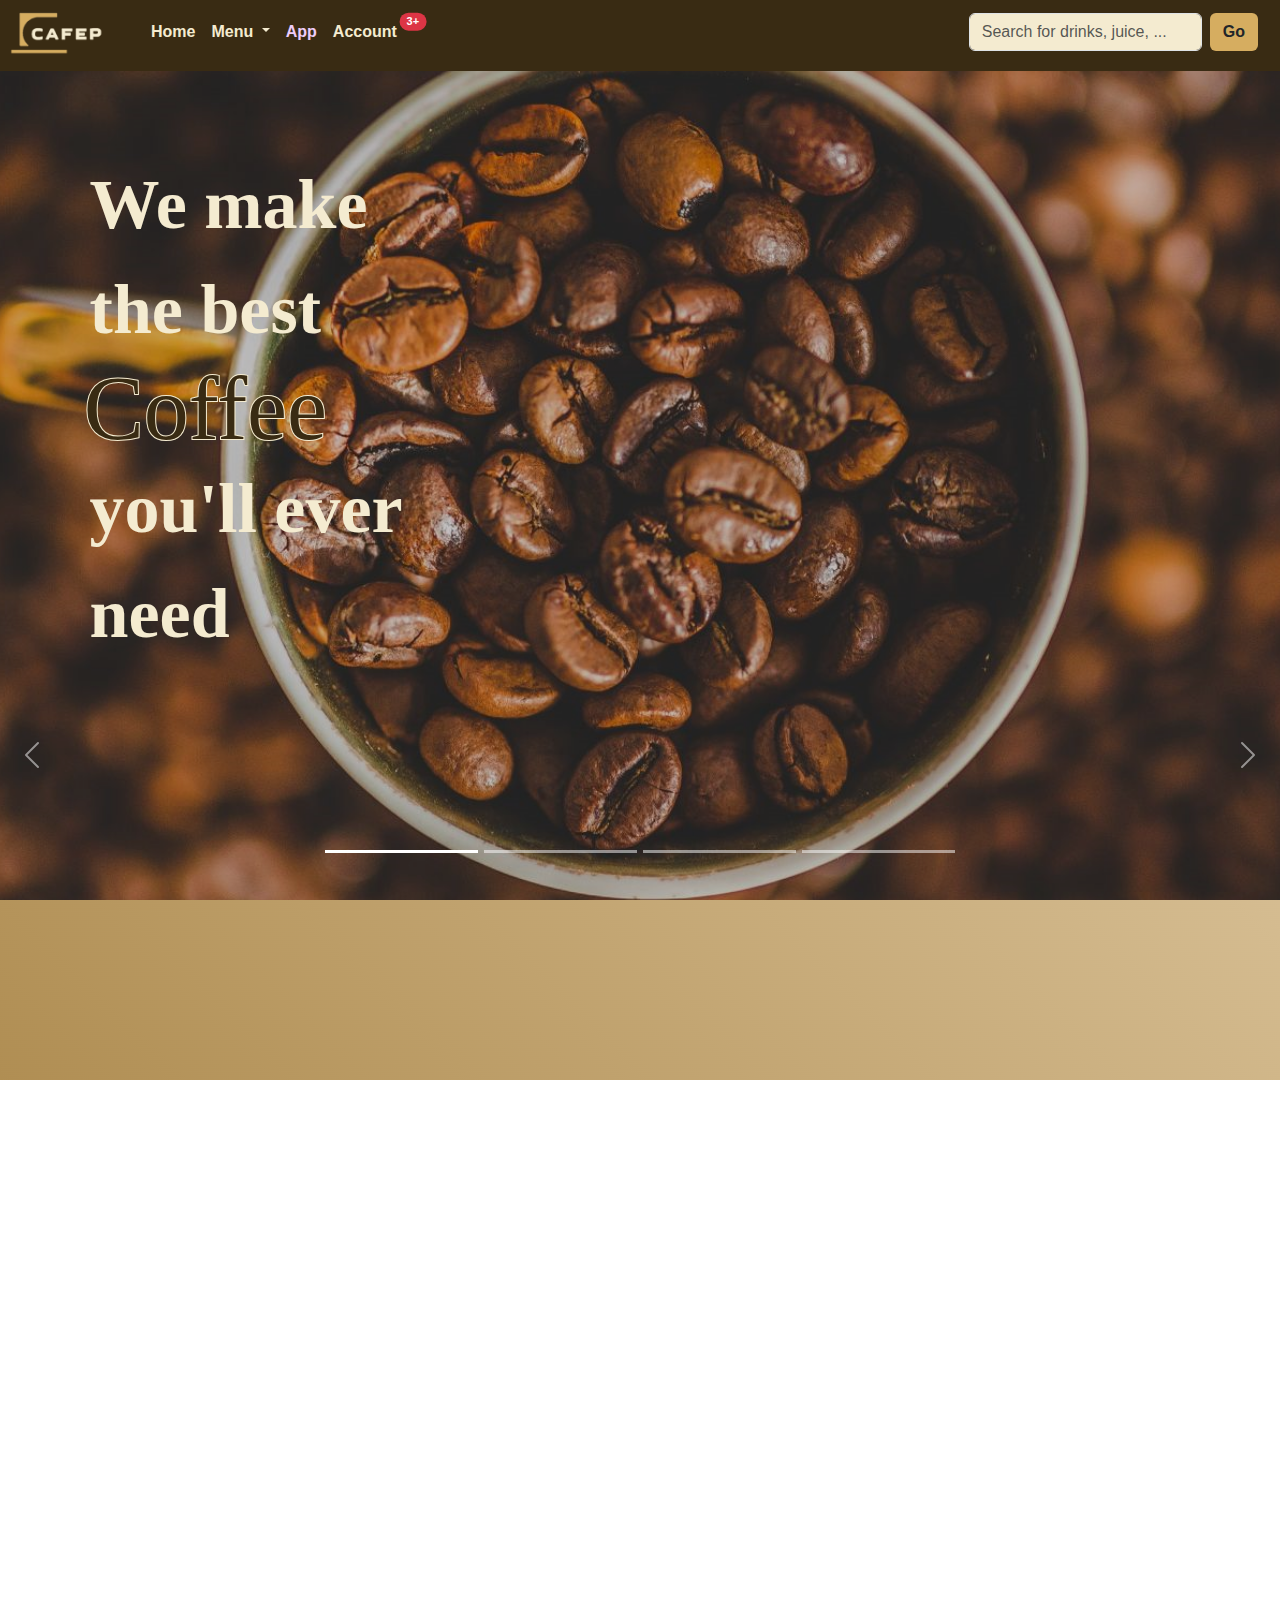
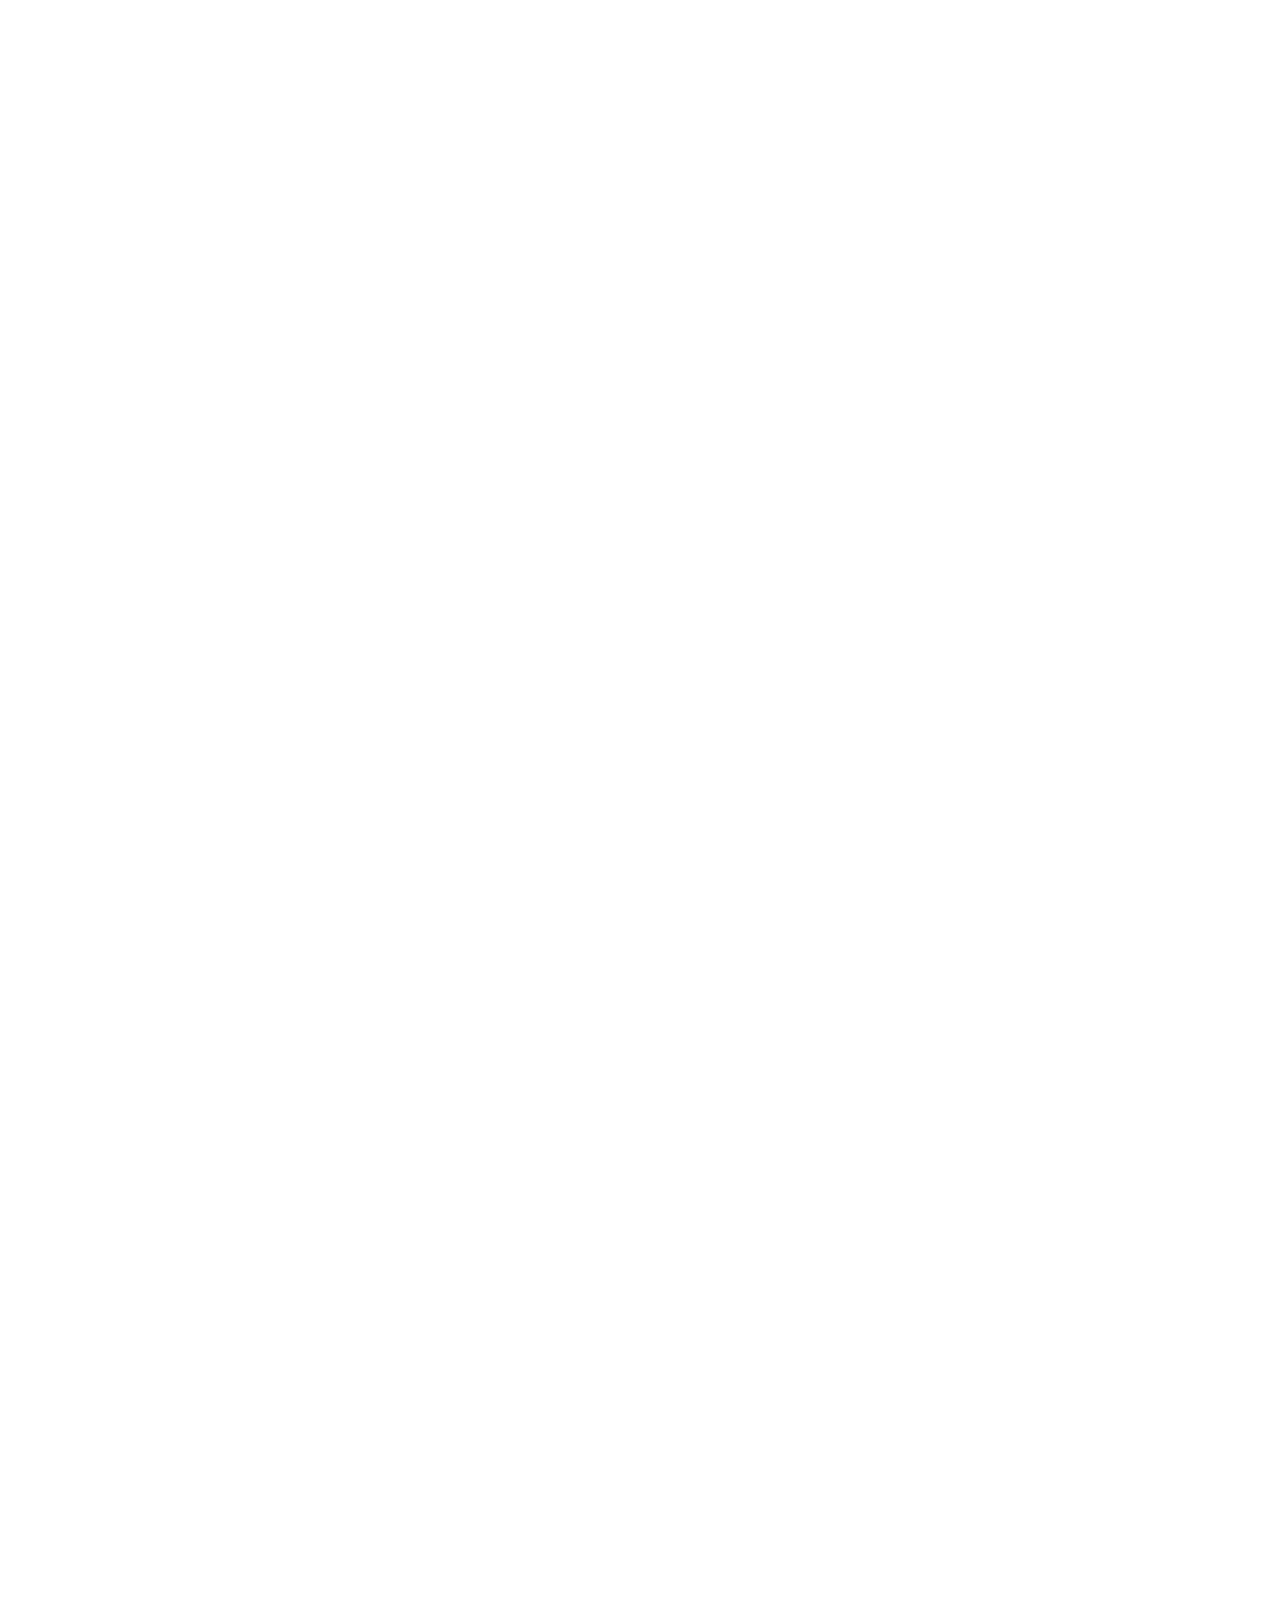
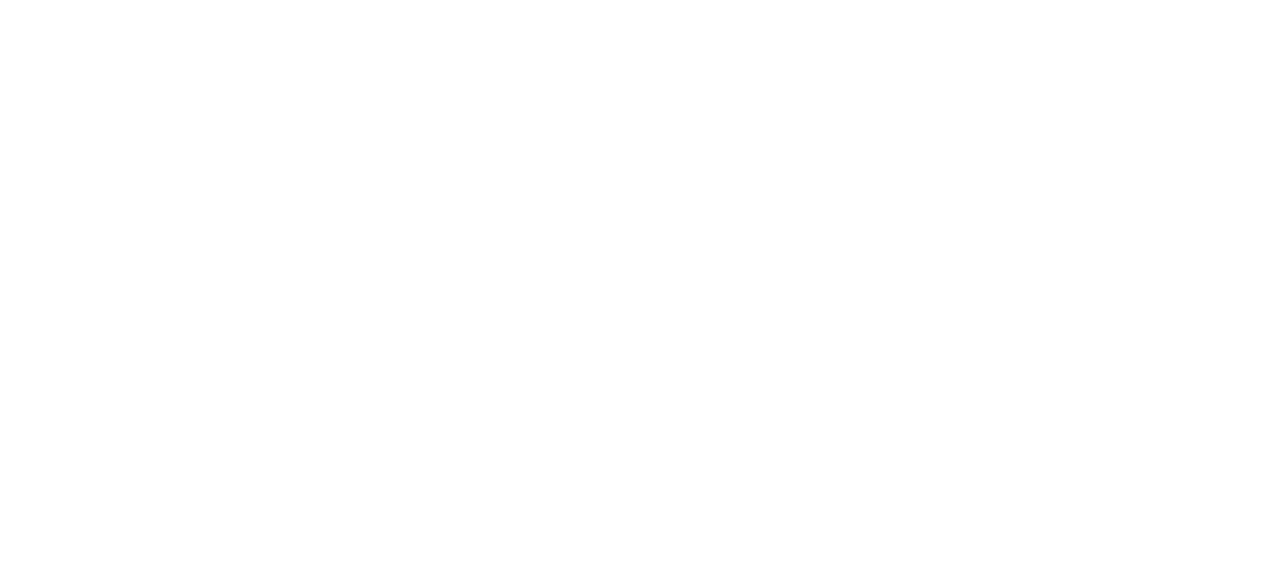
==== commit d2a8ae2d: "Added amatuer Javascript to the website." ====
--- a/index.html
+++ b/index.html
@@ -7,6 +7,8 @@
     <link rel="stylesheet" href="https://cdn.jsdelivr.net/npm/bootstrap@5.0.0/dist/css/bootstrap.min.css">
     <link rel="stylesheet" href="style.css">
     <link rel="stylesheet" href="https://cdnjs.cloudflare.com/ajax/libs/font-awesome/4.7.0/css/font-awesome.min.css">
+    <script src="https://ajax.googleapis.com/ajax/libs/jquery/3.6.4/jquery.min.js"></script>
+    <script src="https://maxcdn.bootstrapcdn.com/bootstrap/3.4.1/js/bootstrap.min.js"></script>
     <title>coffeeshop</title>
 </head>
 <body>
@@ -14,35 +16,36 @@
   <img src="images/angryimg.png" id="bg">
   <nav class="navbar navbar-expand-lg" style="font-family:Arial, Helvetica, sans-serif">
       <div class="container-fluid">
-        <a class="navbar-brand" href="#"><img class="img-fluid" src="images\navlogo.png" style="margin-left:-15px;"></a>
+        <a class="navbar-brand" href="index.html"><img class="img-fluid" src="images\navlogo.png" style="margin-left:-15px;"></a>
         <button class="navbar-toggler" type="button" data-bs-toggle="collapse" data-bs-target="#navbarSupportedContent" aria-controls="navbarSupportedContent" aria-expanded="false" aria-label="Toggle navigation" style="box-shadow:none;">
           <span><img class="img-fluid" src="images\showmore.png"></span> 
         </button>
         <div class="collapse navbar-collapse" id="navbarSupportedContent">
           <ul class="navbar-nav me-auto mb-2 mb-lg-0">
             <li class="nav-item">
-              <a class="nav-link active fw-semibold" aria-current="page" href="#" style="color:#F4EBD0">Home</a>
+              <a class="nav-link active fw-semibold" aria-current="page" href="index.html" style="color:#F4EBD0">Home</a>
             </li>
             <li class="nav-item dropdown">
               <a style="color:#F4EBD0" class="nav-link dropdown-toggle active fw-semibold" href="#" role="button" data-bs-toggle="dropdown" aria-expanded="false">
                 Menu
               </a>
               <ul class="dropdown-menu" style="background-color:#B68D40;">
-                <li><a class="dropdown-item fw-semibold" href="menu.html" style="color:#F4EBD0">View Menu</a></li>
-                <li><a class="dropdown-item fw-semibold" href="#" style="color:#F4EBD0">Coffee</a></li>
-                <li><a class="dropdown-item fw-semibold" href="#" style="color:#F4EBD0">Juice</a></li>
-                <li><a class="dropdown-item fw-semibold" href="#" style="color:#F4EBD0">Bread</a></li>
-                <li><a class="dropdown-item fw-semibold" href="#" style="color:#F4EBD0">Dessert</a></li>
+                <li><a class="dropdown-item" href="menu.html" style="color:#F4EBD0">View Menu</a></li>
+                <li><a class="dropdown-item" href="#" style="color:#F4EBD0">Coffee</a></li>
+                <li><a class="dropdown-item" href="#" style="color:#F4EBD0">Juice</a></li>
+                <li><a class="dropdown-item" href="#" style="color:#F4EBD0">Sandwiches</a></li>
+                <li><a class="dropdown-item" href="#" style="color:#F4EBD0">Dessert</a></li>
               </ul>
             </li>
             <li class="nav-item">
-              <a class="nav-link active fw-semibold" aria-current="page" href="#" style="color:#F4EBD0">App</a>
+              <a class="nav-link active fw-semibold" aria-current="page" href="app.html" style="color:#edccf9">App</a>
             </li>
             <li class="nav-item">
-              <a class="nav-link active fw-semibold" aria-current="page" href="#" style="color:#cffcc1">Charity</a>
-            </li>
-            <li class="nav-item">
-              <a class="nav-link active fw-semibold" aria-current="page" href="#" style="color:#F4EBD0">Account</a>
+              <a class="nav-link active fw-semibold position-relative" aria-current="page" href="account.html" style="color:#F4EBD0">Account
+                <span class="position-absolute translate-middle badge rounded-pill bg-danger accnotify">
+                3+
+                <span class="visually-hidden">unread notifications</span>
+              </a>
             </li>
           </ul>
           <form class="d-flex" role="search">
@@ -52,9 +55,15 @@
         </div>
       </div>
   </nav>
-  <div id="carouselExampleAutoplaying" class="carousel carousel-fade slide mx-auto" data-bs-ride="carousel">
+  <div id="carouselAutoplaying" class="carousel carousel-fade slide mx-auto" data-bs-ride="carousel">
+    <div class="carousel-indicators" style="margin-bottom:5vh;">
+      <button style="width:17vh" type="button" data-bs-target="#carouselAutoplaying" data-bs-slide-to="0" class="active" aria-current="true" aria-label="Slide 1"></button>
+      <button style="width:17vh" type="button" data-bs-target="#carouselAutoplaying" data-bs-slide-to="1" aria-label="Slide 2"></button>
+      <button style="width:17vh" type="button" data-bs-target="#carouselAutoplaying" data-bs-slide-to="2" aria-label="Slide 3"></button>
+      <button style="width:17vh" type="button" data-bs-target="#carouselAutoplaying" data-bs-slide-to="3" aria-label="Slide 4"></button>
+    </div>
     <div class="carousel-inner position-relative">
-      <div class="position-absolute fw-bold" style="margin-top:3%;margin-bottom:10px;margin-left:5%;font-family:'Times New Roman', Times, serif;font-size:5vw;color:#F4EBD0;z-index:2">
+      <div class="position-absolute fw-bold" style="margin-top:16vh;margin-bottom:10px;margin-left:7%;font-family:'Times New Roman', Times, serif;font-size:70px;color:#F4EBD0;z-index:2">
           <div>We make</div>
           <div style="margin-bottom:15%">the best</div>    
             <div class="coffeetext">
@@ -77,18 +86,18 @@
         <img src="images\coffee4.jpg" class="d-block w-100">
       </div>
     </div>
-    <button class="carousel-control-prev" style="visibility:hidden;" type="button" data-bs-target="#carouselExampleAutoplaying" data-bs-slide="prev">
+    <button class="carousel-control-prev" style="margin-left:-5%;margin-top:66vh;" type="button" data-bs-target="#carouselAutoplaying" data-bs-slide="prev">
       <span class="carousel-control-prev-icon" aria-hidden="true"></span>
       <span class="visually-hidden">Previous</span>
     </button>
-    <button class="carousel-control-next" style="visibility:hidden;" type="button" data-bs-target="#carouselExampleAutoplaying" data-bs-slide="next">
+    <button class="carousel-control-next" style="margin-right:-5%;margin-top:66vh;" type="button" data-bs-target="#carouselAutoplaying" data-bs-slide="next">
       <span class="carousel-control-next-icon" aria-hidden="true"></span>
       <span class="visually-hidden">Next</span>
     </button>
   </div>
   <div class="introrow">
     <div class="introtext">
-      <div class="mt-5 mb-3 fw-semibold text-center introaboutheader">About us</div>
+      <div class="mt-2 mb-3 fw-semibold text-center introaboutheader">About us</div>
       <div class="w-75 mx-auto" style="background-color:#a07b3b;height:2px;margin-bottom:50px;"></div>
       <div class="m-4 text-center introabouttext"> 
         Welcome to CafeP, a place where passion for coffee meets exceptional taste. Situated in the heart of the city, CafeP is more than just a coffee shop – it's a haven for coffee enthusiasts and a cozy retreat for those seeking a moment of tranquility.<br><br>
@@ -373,18 +382,17 @@
             <span class="fa fa-star checked" style="font-size:15px;"></span>
             <span class="fa fa-star checked" style="font-size:15px;"></span>
             <div class="w-100"></div>
-            <button type="button" style="width:60%;" class="btn btn-primary btn-lg submitBtn">Submit</button>
+            <button type="button" style="width:60%;" onclick="submitRating()" class="btn btn-primary btn-lg submitBtn">Submit</button>
           </div>
           </div> 
         </div>
       </div>
     </div>       
   </div>
-  <div class="mt-5" style="position:relative">
-    <img src="images\coffee11.webp" class="bottomimg" style="width:100%;border-top:solid #835404 5px;">
-  </div>
-  </div>
-  <footer style="border-top-color:#835404;border-top-width:4px;border-top-style:solid;padding:0 50px 0px;color:#F4EBD0;margin-top:auto;background-color:#B68D40;">
+  <footer class="footer">
+    <div style="position:relative;margin-left:-50px">
+      <img src="images\coffee11.webp" class="footerimg">
+    </div>
     <div class="row">
           <div class="col-sm-3 col-md-3">
               <div class="footerheader fw-semibold">Locations</div>
@@ -427,5 +435,6 @@
       © 2023-2023 CAFEP All Rights Reserved
     </div>
   </footer>
+  <script src="script.js"></script>
 </body>
 </html>
--- a/style.css
+++ b/style.css
@@ -38,8 +38,6 @@
 
 /* HomePage */
 
-/* TopPage */
-
 .dropdown-menu{
     animation: 0.5s slidedown
 }
@@ -57,7 +55,7 @@
 
 .coffeetext h2{
   color: #fff;
-  font-size: 6vw;
+  font-size: 90px;
   position: absolute;
   transform: translate(-50%, -50%);
 }
@@ -70,6 +68,12 @@
 .coffeetext h2:nth-child(2){
   color:#392b13;
   animation: animate 1.5s ease-in-out infinite;
+}
+
+.accnotify{
+  left:88px;
+  top:10px;
+  font-size:11px;
 }
 
 @keyframes animate{
@@ -117,6 +121,12 @@
   border-bottom-width:4px;
   border-bottom-style:solid;
   z-index:2;
+  margin-top:-7vh;
+}
+
+.carousel-item img{
+  height:100vh;
+  object-fit:cover;
 }
 
 .carousel-item:after{
@@ -129,8 +139,6 @@
   right:0;
   background:rgba(0, 0, 0, 0.229);
 }
-
-/* MidPage */
 
 .introrow{
   font-family:"DM Sans";
@@ -332,7 +340,22 @@
   text-align:center;
 }
 
-/* BottomPage */
+.footer{
+  border-top-color:#835404;
+  border-top-width:4px;
+  border-top-style:solid;
+  padding:0 50px 0px;
+  color:#F4EBD0;
+  margin-top:8vh;
+  background-color:#B68D40;
+}
+
+.footerimg{
+  height:40vh;
+  object-fit:cover;
+  width:100vw;
+  border-bottom:solid #835404 5px;
+}
 
 .footerheader{
   padding:10px;
@@ -419,7 +442,7 @@
 }
 
 .menuitem img{
-  width:50%;
+  width:70%;
   margin-bottom:20px;
 }
 
@@ -428,7 +451,7 @@
 }
 
 .cartcontainer{
-  height:200px;
+  height:auto;
   width:80%;
   background-color:rgb(255, 239, 219);
   box-shadow:rgb(165, 110, 42) 5px 5px 20px 5px;
@@ -437,6 +460,236 @@
 .cartBtn{
   
   background-color:#F4EBD0;
+}
+
+/* AppPage */
+
+.appheader{
+  font-size:35px;
+  color:#5c3c03;
+  margin-top:50px;
+}
+
+.downloadintro{
+  color:#5c3c03;
+  font-size:50px;
+  font-family:Arial, Helvetica, sans-serif;
+  margin-top:50px;
+}
+
+.downloadsubintro{
+  color:#5c3c03;
+  font-size:25px;
+  font-family:Arial, Helvetica, sans-serif;
+}
+
+.downloadBtn{
+  width:100%;
+  display:block;
+}
+
+.fakeqr{
+  border:#5c3c03 10px solid;
+  border-radius:10px;
+  width:30%;
+  margin-left:auto;
+  margin-right:auto;;
+}
+
+.phonecontainer img{
+  width:40vh;
+  margin-left:15vh;
+}
+
+.downloadOptions{
+  margin-top:10vh;
+  display:flex;
+  flex-direction:row;
+  width:60vh;
+  margin-left:auto;
+  margin-right:auto;
+}
+
+/* AccountPage */
+
+#accountbg{
+  position:absolute;
+  top:0;
+  z-index:-1;
+  height:150vh;
+  width:150vw;
+  object-fit:cover;
+}
+
+.accountcontainer{
+  height:80vh;
+  width:40vh;
+  position:relative;
+  border:#F4EBD0 solid 2px;
+  border-radius:10px;
+  background-color:#d5ba87e6
+}
+
+.accounttop{
+  background-color: #392b13e5;
+  height:20%;
+  width:100%;
+  border-top-left-radius:10px;
+  border-top-right-radius:10px;
+  display:flex;
+  flex-direction:row;
+}
+
+.accountheader{
+  color:#F4EBD0;
+  font-family:Arial, Helvetica, sans-serif;
+  font-size:3vh;
+  margin-top:auto;
+  margin-bottom:auto;
+  width:100%;
+}
+
+.accountheader img{
+  width:40%;
+}
+
+.accountbody{
+  margin-left:7%;
+  margin-top:10%;
+  font-family:Arial, Helvetica, sans-serif;
+  font-size:2vh;
+  color:#392b13;
+}
+
+.accountform1{
+  width:93%;
+  background-color:transparent;
+  border:#F4EBD0 solid 2px;
+  border-radius:15px;
+}
+
+textarea:focus,
+input[type="text"]:focus,
+input[type="password"]:focus,
+input[type="datetime"]:focus,
+input[type="datetime-local"]:focus,
+input[type="date"]:focus,
+input[type="month"]:focus,
+input[type="time"]:focus,
+input[type="week"]:focus,
+input[type="number"]:focus,
+input[type="email"]:focus,
+input[type="url"]:focus,
+input[type="search"]:focus,
+input[type="tel"]:focus,
+input[type="color"]:focus,
+.uneditable-input:focus {   
+  border-color: #835404;
+  box-shadow: 0 1px 1px transparent inset, 0 0 8px transparent;
+  outline: 0 none;
+  background-color:transparent;
+}
+
+.remember{
+  display:flex;
+  flex-direction:row;
+  margin-right:7%;
+}
+
+.rememberbox{
+  background-color:transparent;
+  border:solid 2px #F4EBD0;
+}
+
+.rememberbox:hover{
+  background-color:transparent;
+  border-color:#835404;
+}
+
+.accountforgot{
+  margin-left:auto;
+}
+
+.accountforgot a{
+  text-decoration:none;
+  color:#392b13;
+  font-size:13px;
+}
+
+.accountforgot a:hover{
+  color:#F4EBD0;
+  text-decoration:underline;
+  transition:0.3s;
+}
+
+.signinBtn{
+  background-color:transparent;
+  border:solid 2px #F4EBD0;
+  width:85%;
+  margin-left:-2%;
+  border-radius:15px;
+  background-color:#f4ebd077;
+  border-color:#F4EBD0;
+}
+
+.signinBtn:hover{
+  border-color:#835404;
+  background-color:#f4ebd0bb;
+  transition:0.3s;
+}
+
+.signupBtn{
+  background-color:transparent;
+  border:solid 2px #F4EBD0;
+  width:20%;
+  margin-left:-1%;
+  border-radius:15px;
+  background-color:#f4ebd077;
+  border-color:#F4EBD0;
+}
+
+.signupBtn:hover{
+  border-color:#835404;
+  background-color:#f4ebd0bb;
+  transition:0.3s;
+}
+
+.modal-content{
+  background-color:#392b13;
+  border-bottom-color:#392b13 solid 3px;
+  border: #F4EBD0 solid 2px;
+  border-radius:15px;
+}
+
+.modal-title img{
+  width:70%;
+}
+
+.modalBtn{
+  background-color:#d5ba87;
+}
+
+.modal-body{
+  color:#392b13;
+  background-color:#d5ba87;
+  border-bottom-left-radius:15px;
+  border-bottom-right-radius:15px;
+}
+
+.accountreturn{
+  margin-left:-6%;
+  margin-top:8%;
+}
+
+.accountreturn a{
+  color:#392b13;
+  text-decoration:none;
+}
+
+.accountreturn a:hover{
+  color:#F4EBD0;
+  transition:0.3s;
+  text-decoration:underline;
 }
 
 /* MediaQuery */
@@ -535,6 +788,15 @@
   .menuitemlist a{
     font-size:19px;
   }
+
+  .downloadintro{
+    font-size:35px;
+  }
+
+  .downloadBtns{
+    margin-top:5%;
+    display:block;
+  }
 }
 
 @media all and (max-width:1080px){
@@ -546,4 +808,43 @@
       margin-left:auto;
       margin-right:auto;
   }
+}
+
+@media all and (max-width:991px){
+  .accnotify{
+    left:80px;
+  }
+}
+
+@media all and (max-width:1310px){
+  .phonecontainer{
+    margin-left:auto;
+    margin-right:auto;
+    width:100%;
+  }
+
+  .phonecontainer img{
+    margin-left:auto;
+    margin-right:auto;
+  }
+
+  .downloadcontainer{
+    margin-left:auto;
+    margin-right:auto;
+    width:90%;
+    margin-top:50px;
+  }
+
+  .downloadsubintro{
+    margin-bottom:-50px;
+  }
+
+  .downloadOptions{
+    width:45vh;
+    height:auto;
+  }
+
+  .downloadintro{
+    margin-top:0;
+  }
 }